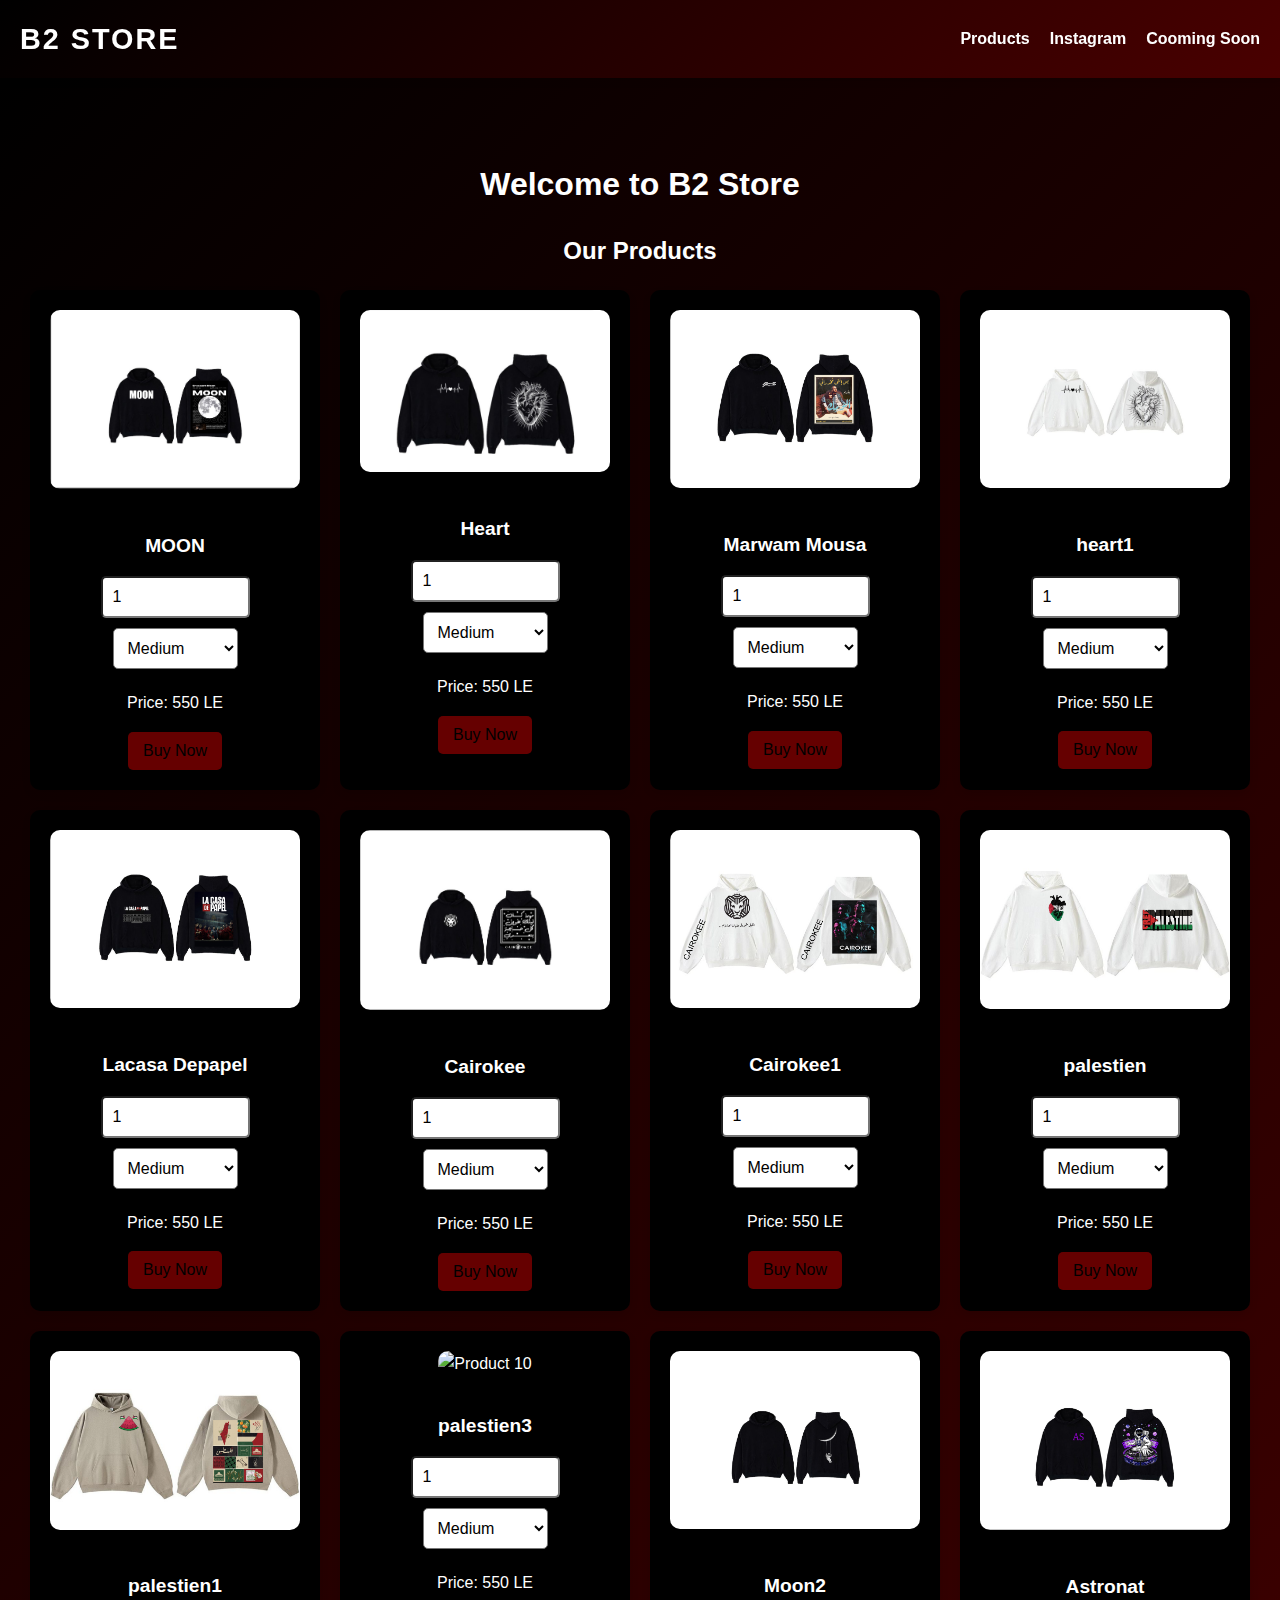
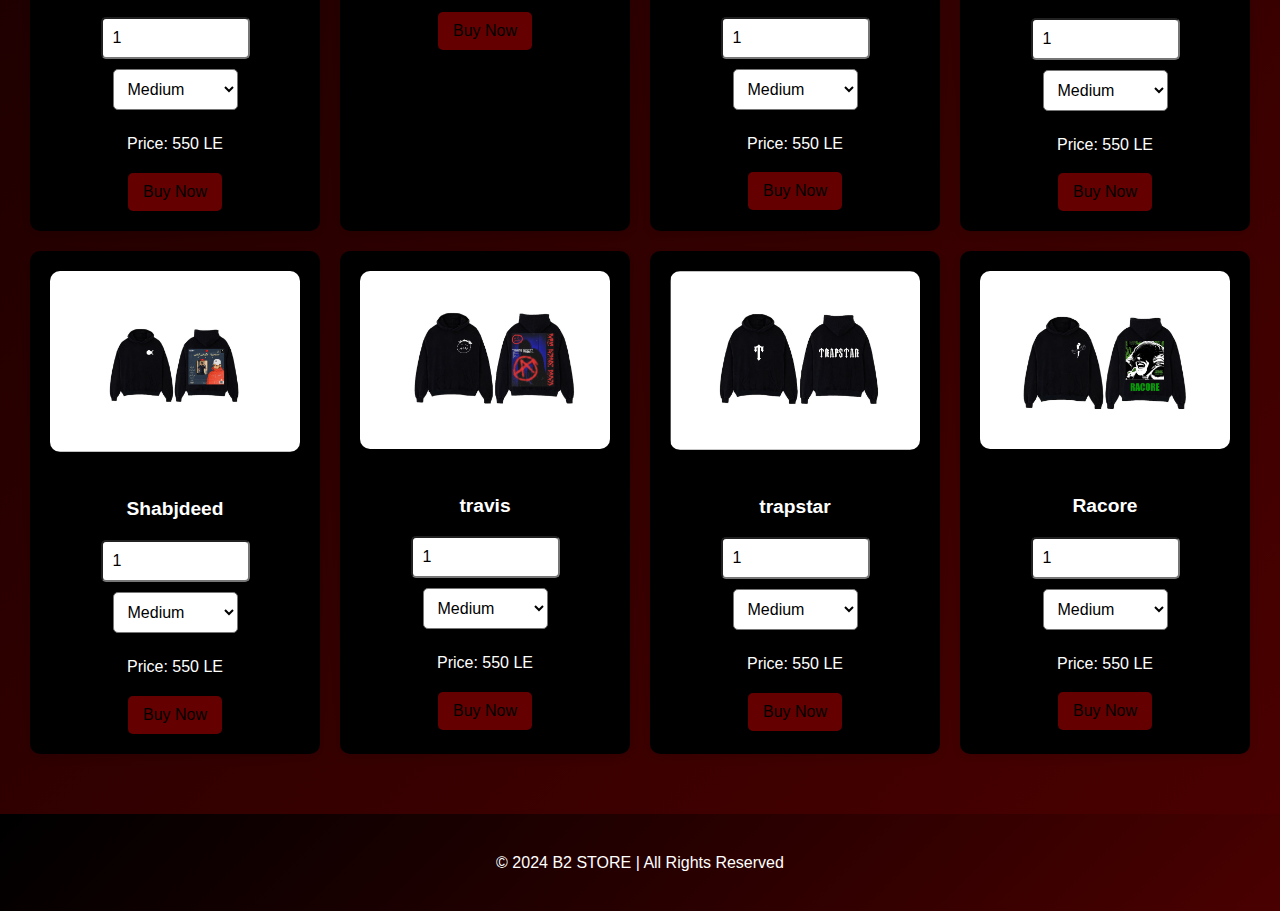
==== B2/B2/index.html @ 0f46d11f "test" ====
<!DOCTYPE html>
<html lang="en">
<head>
    <meta charset="UTF-8">
    <meta name="viewport" content="width=device-width, initial-scale=1.0">
    <title>B2 Clothing</title>
    <link rel="stylesheet" href="styles.css">
    <link rel="icon" href="IMG/B2.jpg">
</head>
<body>
    <header class="main-header">
        <div class="logo">B2 STORE</div>
        <nav>
            <ul class="nav-links">
                <li><a href="#products">Products</a></li>
                <a href="https://www.instagram.com/b2__.store/">Instagram</a>
                <li><a href="Cooming Soon">Cooming Soon</a></li>
            </ul>
        </nav>
    </header>

    <section id="products" class="products-section">
        <h1>Welcome to B2 Store</h1>
        <h2>Our Products</h2>
        <div class="product-grid">
            <!-- Loop Example for Products -->
            <!-- Add dynamic IDs and Classes -->
            <div class="product" data-product-id="1" data-price="550">
                <img src="./IMG/WhatsApp Image 2024-11-17 at 16.13.26_56ac1829.jpg" alt="Product 1">
                <h3>MOON</h3>
                <input type="number" class="quantity" min="1" value="1">
                <select name="size" class="size-selector">
                    <option value="Medium">Medium</option>
                    <option value="Large">Large</option>
                    <option value="XLarge">XLarge</option>
                    <option value="X2Large">X2Large</option>
                </select>
                <p class="price-display">Price: 550 LE</p>
                <a href="payment.html"><button class="btn">Buy Now</button></a>
            </div>

            <div class="product" data-product-id="2" data-price="550">
                <img src="IMG/heart.jpg" alt="Product 2">
                <h3>Heart</h3>
                <input type="number" class="quantity" min="1" value="1">
                <select name="size" class="size-selector">
                    <option value="Medium">Medium</option>
                    <option value="Large">Large</option>
                    <option value="XLarge">XLarge</option>
                    <option value="X2Large">X2Large</option>
                </select>
                <p class="price-display">Price: 550 LE</p>
                <a href="payment.html"><button class="btn">Buy Now</button></a>
            </div>
            <div class="product" data-product-id="2" data-price="550">
                <img src="IMG/Marwam Mousa.png" alt="Product 3">
                <h3>Marwam Mousa</h3>
                <input type="number" class="quantity" min="1" value="1">
                <select name="size" class="size-selector">
                    <option value="Medium">Medium</option>
                    <option value="Large">Large</option>
                    <option value="XLarge">XLarge</option>
                    <option value="X2Large">X2Large</option>
                </select>
                <p class="price-display">Price: 550 LE</p>
                <a href="payment.html"><button class="btn">Buy Now</button></a>
            </div>
            <div class="product" data-product-id="2" data-price="550">
                <img src="IMG/heart1.jpg" alt="Product 4">
                <h3>heart1</h3>
                <input type="number" class="quantity" min="1" value="1">
                <select name="size" class="size-selector">
                    <option value="Medium">Medium</option>
                    <option value="Large">Large</option>
                    <option value="XLarge">XLarge</option>
                    <option value="X2Large">X2Large</option>
                </select>
                <p class="price-display">Price: 550 LE</p>
                <a href=""><button class="btn">Buy Now</button></a>
            </div>
            <div class="product" data-product-id="2" data-price="550">
                <img src="IMG/lacasa.png" alt="Product 5">
                <h3>Lacasa Depapel</h3>
                <input type="number" class="quantity" min="1" value="1">
                <select name="size" class="size-selector">
                    <option value="Medium">Medium</option>
                    <option value="Large">Large</option>
                    <option value="XLarge">XLarge</option>
                    <option value="X2Large">X2Large</option>
                </select>
                <p class="price-display">Price: 550 LE</p>
                <a href="payment.html"><button class="btn">Buy Now</button></a>
            </div>
            <div class="product" data-product-id="2" data-price="550">
                <img src="IMG/Cairokee.jpg" alt="Product 6">
                <h3>Cairokee</h3>
                <input type="number" class="quantity" min="1" value="1">
                <select name="size" class="size-selector">
                    <option value="Medium">Medium</option>
                    <option value="Large">Large</option>
                    <option value="XLarge">XLarge</option>
                    <option value="X2Large">X2Large</option>
                </select>
                <p class="price-display">Price: 550 LE</p>
                <a href="payment.html"><button class="btn">Buy Now</button></a>
            </div>
            <div class="product" data-product-id="2" data-price="550">
                <img src="IMG/Cairokee1.png" alt="Product 7">
                <h3>Cairokee1</h3>
                <input type="number" class="quantity" min="1" value="1">
                <select name="size" class="size-selector">
                    <option value="Medium">Medium</option>
                    <option value="Large">Large</option>
                    <option value="XLarge">XLarge</option>
                    <option value="X2Large">X2Large</option>
                </select>
                <p class="price-display">Price: 550 LE</p>
                <a href="payment.html"><button class="btn">Buy Now</button></a>
            </div>
            <div class="product" data-product-id="2" data-price="550">
                <img src="IMG/palestien.png" alt="Product 8">
                <h3>palestien</h3>
                <input type="number" class="quantity" min="1" value="1">
                <select name="size" class="size-selector">
                    <option value="Medium">Medium</option>
                    <option value="Large">Large</option>
                    <option value="XLarge">XLarge</option>
                    <option value="X2Large">X2Large</option>
                </select>
                <p class="price-display">Price: 550 LE</p>
                <a href="payment.html"><button class="btn">Buy Now</button></a>
            </div>
            <div class="product" data-product-id="2" data-price="550">
                <img src="IMG/palestane1.png" alt="Product 9">
                <h3>palestien1</h3>
                <input type="number" class="quantity" min="1" value="1">
                <select name="size" class="size-selector">
                    <option value="Medium">Medium</option>
                    <option value="Large">Large</option>
                    <option value="XLarge">XLarge</option>
                    <option value="X2Large">X2Large</option>
                </select>
                <p class="price-display">Price: 550 LE</p>
                <a href="payment.html
                "><button class="btn">Buy Now</button></a>
            </div>
            <div class="product" data-product-id="2" data-price="550">
                <img src="img/palestien3.png" alt="Product 10">
                <h3>palestien3</h3>
                <input type="number" class="quantity" min="1" value="1">
                <select name="size" class="size-selector">
                    <option value="Medium">Medium</option>
                    <option value="Large">Large</option>
                    <option value="XLarge">XLarge</option>
                    <option value="X2Large">X2Large</option>
                </select>
                <p class="price-display">Price: 550 LE</p>
                <a href="payment.html"><button class="btn">Buy Now</button></a>
            </div>
            <div class="product" data-product-id="2" data-price="550">
                <img src="IMG/moon2.png" alt="Product 11">
                <h3>Moon2</h3>
                <input type="number" class="quantity" min="1" value="1">
                <select name="size" class="size-selector">
                    <option value="Medium">Medium</option>
                    <option value="Large">Large</option>
                    <option value="XLarge">XLarge</option>
                    <option value="X2Large">X2Large</option>
                </select>
                <p class="price-display">Price: 550 LE</p>
                <a href="payment.html"><button class="btn">Buy Now</button></a>
            </div>
            <div class="product" data-product-id="2" data-price="550">
                <img src="IMG/Astronat.png" alt="Product 2">
                <h3>Astronat</h3>
                <input type="number" class="quantity" min="1" value="1">
                <select name="size" class="size-selector">
                    <option value="Medium">Medium</option>
                    <option value="Large">Large</option>
                    <option value="XLarge">XLarge</option>
                    <option value="X2Large">X2Large</option>
                </select>
                <p class="price-display">Price: 550 LE</p>
                <a href="payment.html"><button class="btn">Buy Now</button></a>
            </div>
            <div class="product" data-product-id="2" data-price="550">
                <img src="IMG/Shabjdeed.png" alt="Product 2">
                <h3>Shabjdeed</h3>
                <input type="number" class="quantity" min="1" value="1">
                <select name="size" class="size-selector">
                    <option value="Medium">Medium</option>
                    <option value="Large">Large</option>
                    <option value="XLarge">XLarge</option>
                    <option value="X2Large">X2Large</option>
                </select>
                <p class="price-display">Price: 550 LE</p>
                <a href="payment.html"><button class="btn">Buy Now</button></a>
            </div>
            <div class="product" data-product-id="2" data-price="550">
                <img src="IMG/travis.png" alt="Product 2">
                <h3>travis</h3>
                <input type="number" class="quantity" min="1" value="1">
                <select name="size" class="size-selector">
                    <option value="Medium">Medium</option>
                    <option value="Large">Large</option>
                    <option value="XLarge">XLarge</option>
                    <option value="X2Large">X2Large</option>
                </select>
                <p class="price-display">Price: 550 LE</p>
                <a href="payment.html"><button class="btn">Buy Now</button></a>
            </div>
            <div class="product" data-product-id="2" data-price="550">
                <img src="IMG/trapstar.png" alt="Product 2">
                <h3>trapstar</h3>
                <input type="number" class="quantity" min="1" value="1">
                <select name="size" class="size-selector">
                    <option value="Medium">Medium</option>
                    <option value="Large">Large</option>
                    <option value="XLarge">XLarge</option>
                    <option value="X2Large">X2Large</option>
                </select>
                <p class="price-display">Price: 550 LE</p>
                <a href="payment.html"><button class="btn">Buy Now</button></a>
            </div>
            <div class="product" data-product-id="2" data-price="550">
                <img src="IMG/Racore.png" alt="Product 2">
                <h3>Racore</h3>
                <input type="number" class="quantity" min="1" value="1">
                <select name="size" class="size-selector">
                    <option value="Medium">Medium</option>
                    <option value="Large">Large</option>
                    <option value="XLarge">XLarge</option>
                    <option value="X2Large">X2Large</option>
                </select>
                <p class="price-display">Price: 550 LE</p>
                <a href="payment.html"><button class="btn">Buy Now</button></a>
            </div>
    </div>

            <!-- Repeat similar structure for all 16 products -->
        </div>
    </section>

    <footer class="main-footer">
        <p>&copy; 2024 B2 STORE | All Rights Reserved</p>
    </footer>

    <script>
        // Get all products and attach event listeners
        document.querySelectorAll('.product').forEach((product) => {
            const quantityInput = product.querySelector('.quantity');
            const priceDisplay = product.querySelector('.price-display');
            const basePrice = parseFloat(product.getAttribute('data-price'));

            // Event Listener for Quantity Change
            quantityInput.addEventListener('input', () => {
                const quantity = parseInt(quantityInput.value) || 1; // Fallback to 1 if invalid input
                const totalPrice = quantity * basePrice;
                priceDisplay.textContent = `Price: ${totalPrice} LE`;
            });
        });
    </script>
     <?php include 'data.php'; ?>
</body>
</html>
---- B2/B2/styles.css ----
/* إعدادات عامة */
body {
    font-family: 'Poppins', Arial, sans-serif; /* تعيين خط Poppins كخط افتراضي */
    margin: 0; /* إزالة الهوامش الافتراضية */
    padding: 0; /* إزالة التوسيط الافتراضي */
    line-height: 1.6; /* تعيين ارتفاع السطر لتوفير مسافة بين النصوص */
    color: #ffffff; /* تعيين لون النص الأساسي */
    background: #f4f4f4; /* تعيين الخلفية بلون رمادي فاتح */
    resize: vertical; /* السماح بتغيير الحجم بشكل عمودي */
    max-width: 100%; /* تعيين الحد الأقصى للعرض ليكون 100% */
}

a {
    text-decoration: none; /* إزالة التسطير من الروابط */
    color: inherit; /* تعيين اللون ليكون نفس لون النص المحيط */
}

h1, h2 {
    text-align: center; /* محاذاة العناوين إلى المنتصف */
}

/* رأس الصفحة */
header {
    background: linear-gradient(135deg, #000000, #4a0000); /* تدرج لوني من الأسود إلى الأحمر الداكن */
    color: rgb(255, 255, 255); /* تعيين لون النص ليكون أبيض */
    padding: 10px 20px; /* إضافة مسافة داخلية للرأس */
    display: flex; /* استخدام Flexbox لتوزيع المحتويات */
    justify-content: space-between; /* توزيع المحتويات من اليسار واليمين */
    align-items: center; /* محاذاة العناصر عموديًا في المنتصف */
    position: sticky; /* جعل الرأس ثابتًا عند التمرير */
    top: 0; /* جعل الرأس يظهر دائمًا في الأعلى */
    z-index: 1000; /* تحديد طبقة أعلى من باقي العناصر */
    box-shadow: 0 4px 6px rgba(0, 0, 0, 0.1); /* إضافة ظل خفيف للرأس */
}

header .logo {
    font-size: 1.8em; /* تكبير حجم الخط لاسم الشعار */
    font-weight: bold; /* جعل النص عريض */
    letter-spacing: 2px; /* إضافة مسافة بين الحروف */
}

header .nav-links {
    list-style: none; /* إزالة التعداد النقطي من قائمة الروابط */
    display: flex; /* استخدام Flexbox لترتيب الروابط بشكل أفقي */
    gap: 20px; /* إضافة مسافة بين الروابط */
}

header .nav-links li {
    margin: 0; /* إزالة المسافة بين العناصر */
}

header .nav-links a {
    color: white; /* تعيين لون الروابط إلى الأبيض */
    font-size: 1em; /* تعيين حجم الخط للروابط */
    font-weight: bold; /* جعل الروابط عريضة */
    transition: color 0.3s, transform 0.3s ease; /* إضافة تأثيرات للانتقال بين الحالة الطبيعية والحالة عند التفاعل */
}

header .nav-links a:hover {
    color: #620000; /* تغيير لون الرابط عند التمرير عليه */
    transform: scale(1.05); /* تكبير الرابط قليلًا عند التفاعل */
}

header .nav-links a.active {
    color: #4a0000; /* تغيير اللون عند التحديد */
}

/* قسم عن الشركة */
.about-section {
    background: linear-gradient(135deg, #000000, #4a0000); /* تدرج لوني مماثل للرأس */
    padding: 60px 20px; /* إضافة مسافة داخلية */
    text-align: center; /* محاذاة النص في المنتصف */
}

.about-section h2, .about-section p {
    color: #ffffff; /* تعيين لون النص إلى الأبيض */
}

.about-section p {
    font-size: 1.1em; /* تكبير حجم النص */
    margin: 20px auto; /* إضافة مسافة بين الفقرات */
    max-width: 600px; /* تحديد الحد الأقصى لعرض الفقرة */
}

/* قسم المنتجات */
.products-section {
    padding: 60px 20px; /* إضافة مسافة داخلية */
    background: linear-gradient(135deg, #000000, #4a0000); /* تدرج لوني مماثل لبقية الأقسام */
}

.products-section .product-grid {
    display: flex; /* استخدام Flexbox لترتيب المنتجات بشكل أفقي */
    flex-wrap: wrap; /* السماح بتغليف العناصر عندما لا توجد مساحة كافية */
    justify-content: center; /* محاذاة العناصر إلى المنتصف */
    gap: 20px; /* إضافة مسافة بين العناصر */
}

.product {
    background: rgb(0, 0, 0); /* تعيين الخلفية إلى اللون الأسود */
    border-radius: 10px; /* إضافة حواف دائرية للمنتجات */
    box-shadow: 0 4px 8px rgba(0, 0, 0, 0.1); /* إضافة ظل خفيف للمنتجات */
    padding: 20px; /* إضافة مسافة داخلية */
    text-align: center; /* محاذاة النص في المنتصف */
    width: 250px; /* تعيين عرض ثابت للمنتجات */
    transition: transform 0.3s ease, box-shadow 0.3s ease; /* إضافة تأثيرات الحركة عند التفاعل */
}

.product:hover {
    transform: scale(1.05); /* تكبير المنتج عند التمرير عليه */
    box-shadow: 0 4px 15px rgba(0, 0, 0, 0.3); /* إضافة ظل أكبر عند التفاعل */
}

.product img {
    max-width: 100%; /* تعيين عرض الصورة ليكون 100% من عرض العنصر */
    border-radius: 10px; /* إضافة حواف دائرية للصورة */
    margin-bottom: 15px; /* إضافة مسافة أسفل الصورة */
}

.product h3 {
    font-size: 1.2em; /* تكبير حجم الخط لعنوان المنتج */
    margin-bottom: 10px; /* إضافة مسافة أسفل العنوان */
}

.product .btn {
    background: #650000; /* تعيين لون خلفية الزر إلى الأحمر الداكن */
    color: rgb(0, 0, 0); /* تعيين لون النص في الزر إلى الأسود */
    padding: 10px 15px; /* إضافة مسافة داخلية للزر */
    font-size: 1em; /* تعيين حجم الخط للزر */
    border: none; /* إزالة الحد حول الزر */
    border-radius: 5px; /* إضافة حواف دائرية للزر */
    transition: background 0.3s ease; /* إضافة تأثير للانتقال بين الألوان عند التفاعل */
}

.product .btn:hover {
    background: #660000; /* تغيير اللون عند التمرير على الزر */
}

/* الفوتر */
.main-footer {
    text-align: center; /* محاذاة النص في المنتصف */
    padding: 20px 0; /* إضافة مسافة داخلية */
    background: linear-gradient(135deg, #000000, #4a0000); /* تدرج لوني مشابه لبقية الأقسام */
    color: white; /* تعيين لون النص إلى الأبيض */
    font-size: 1em; /* تعيين حجم الخط */
    position: relative; /* تحديد الوضع النسبي للعنصر */
}

h3 {
    color: #ffffff; /* تعيين لون العناوين الفرعية إلى الأحمر الداكن */
}

h1 {
    color: #ffffff; /* تعيين لون العنوان الرئيسي إلى الأبيض */
}

/* تنسيق الإدخال و الاختيارات */
input, select {
    width: 50%; /* تعيين العرض إلى 100% */
    padding: 10px; /* إضافة مسافة داخلية */
    margin: 5px 0; /* إضافة مسافة بين الحقول */
    border-radius: 5px; /* إضافة حواف دائرية */
    font-size: 1em; /* تعيين حجم الخط */
}

select {
    background-color: #ffffff; /* تعيين لون الخلفية لقائمة الاختيارات إلى الأبيض */
}

option {
    color: rgb(0, 0, 0); /* تعيين لون النص في خيارات الاختيار إلى الأسود */
}
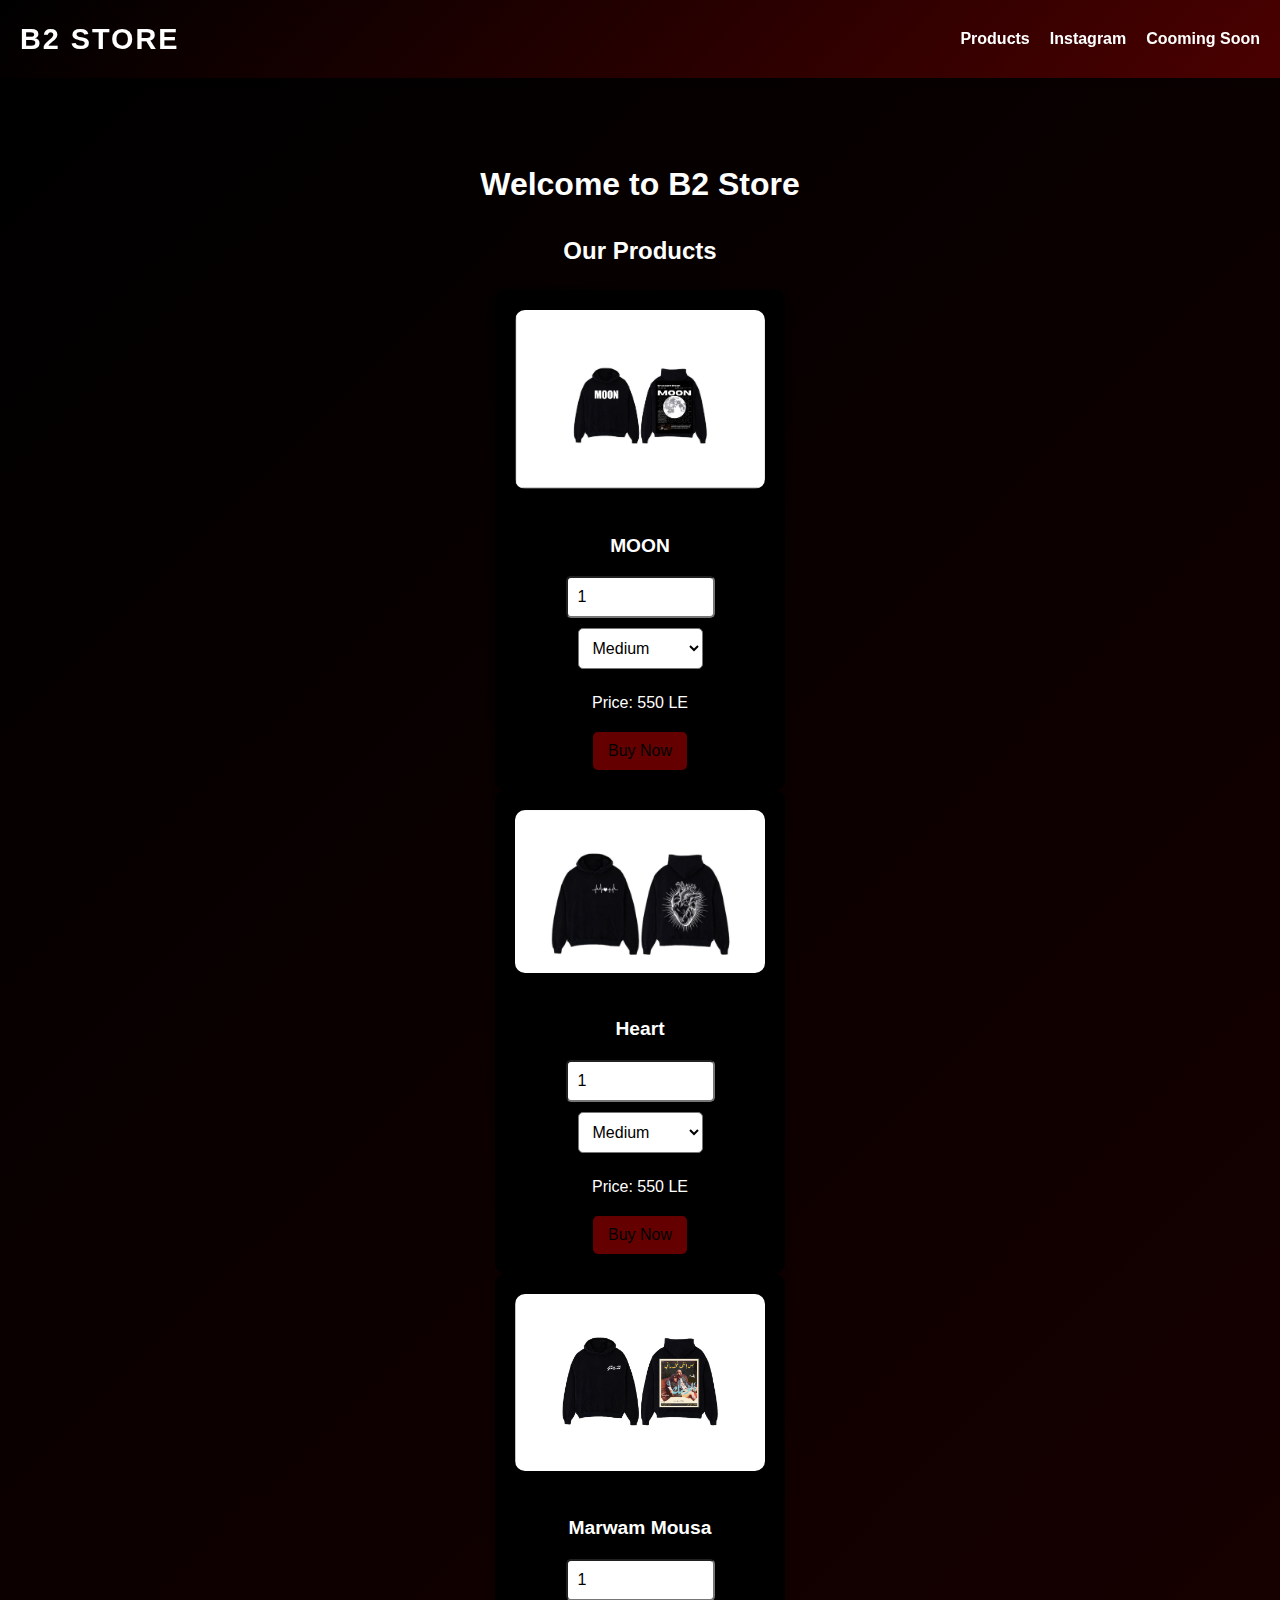
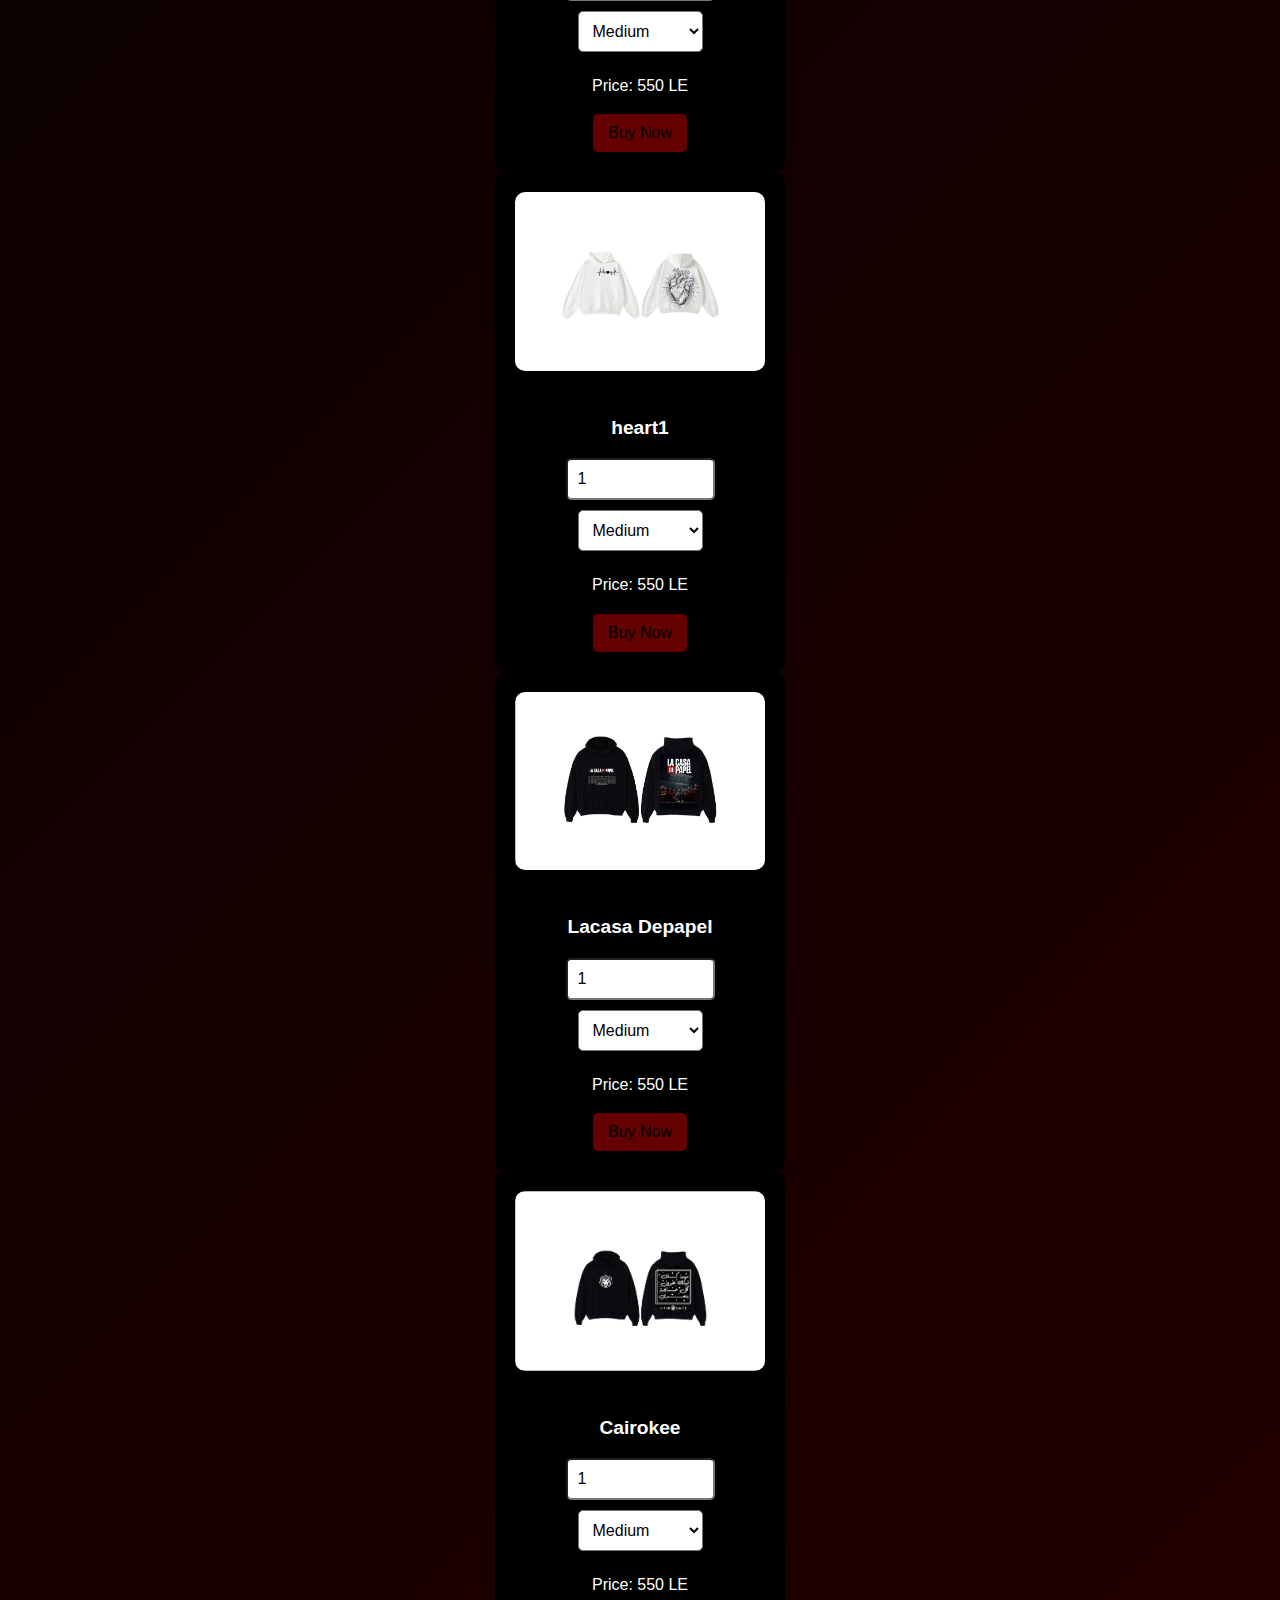
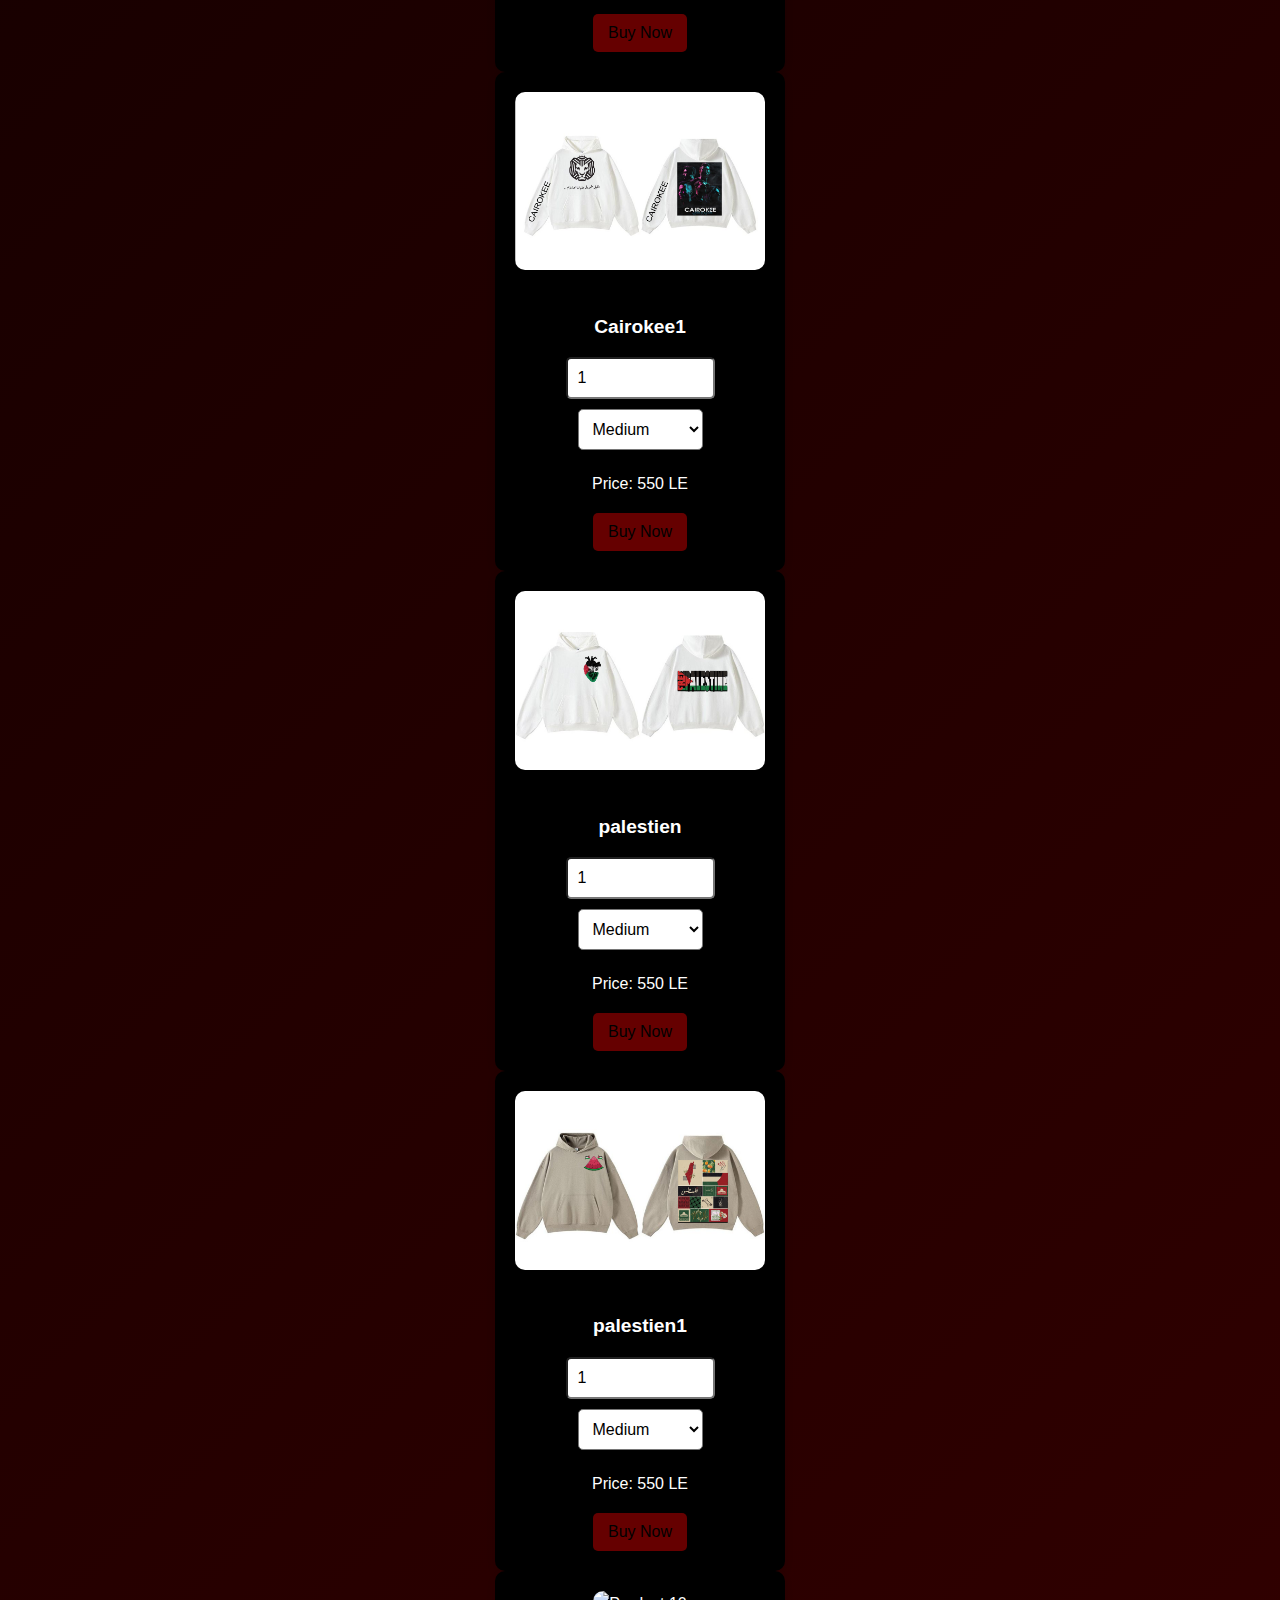
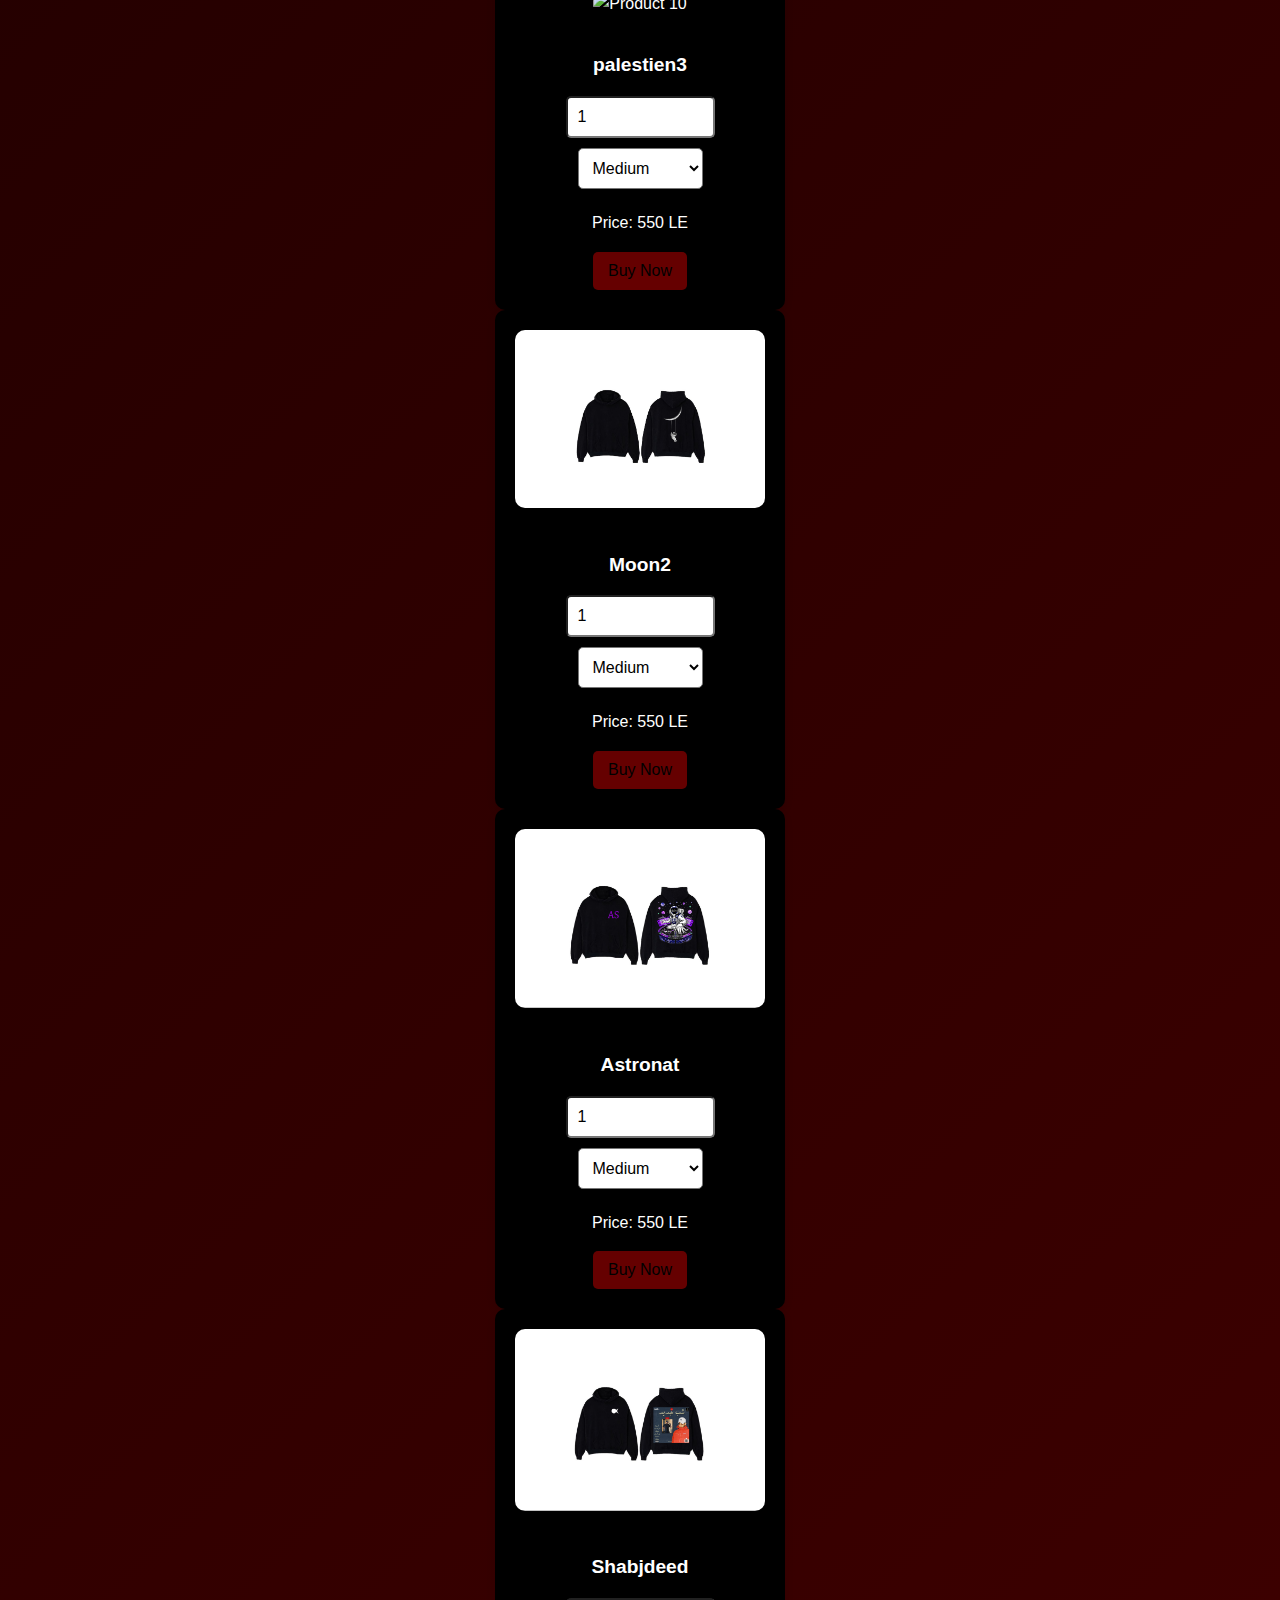
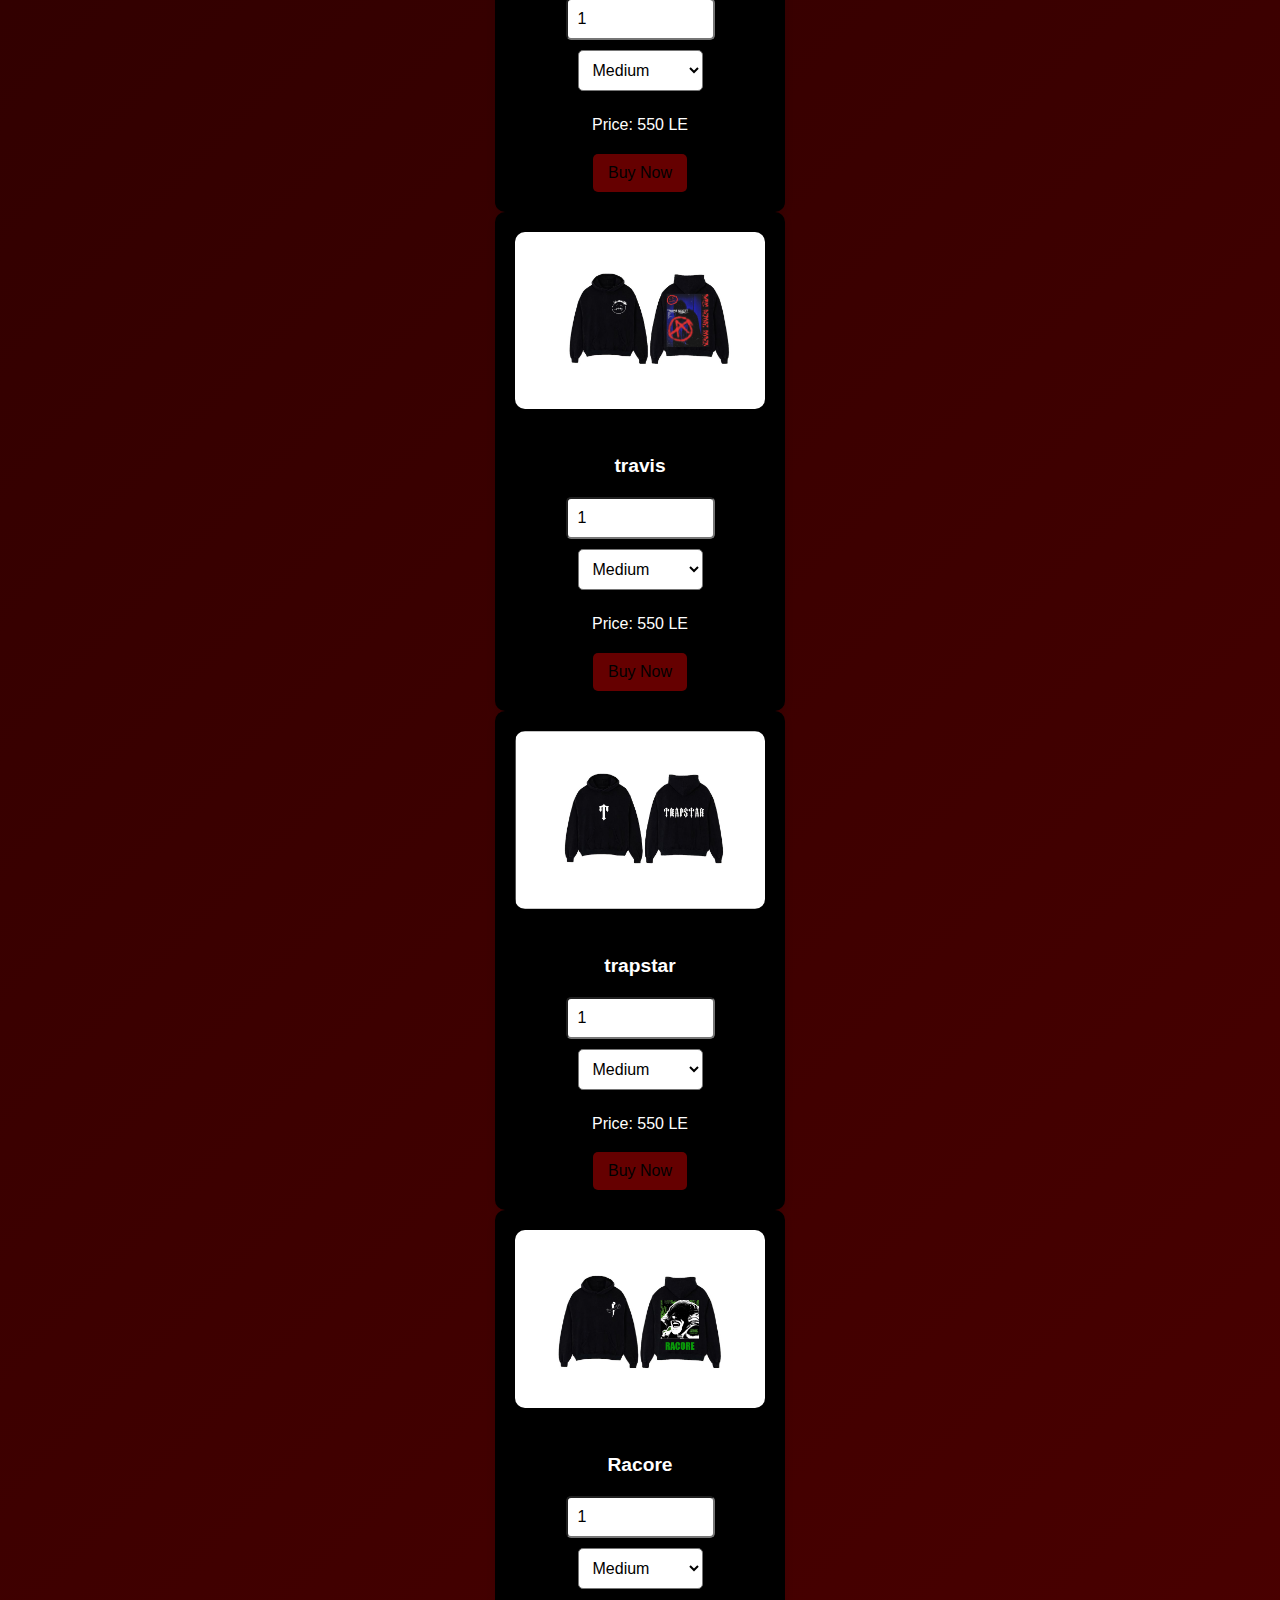
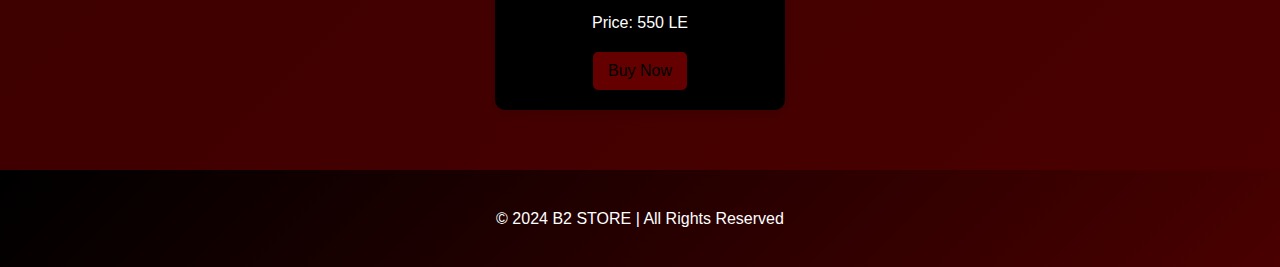
==== commit f638894b: "new" ====
--- a/B2/B2/index.html
+++ b/B2/B2/index.html
@@ -25,6 +25,7 @@
         <div class="product-grid">
             <!-- Loop Example for Products -->
             <!-- Add dynamic IDs and Classes -->
+             <form action="process_products.php" method="post">
             <div class="product" data-product-id="1" data-price="550">
                 <img src="./IMG/WhatsApp Image 2024-11-17 at 16.13.26_56ac1829.jpg" alt="Product 1">
                 <h3>MOON</h3>
@@ -234,6 +235,7 @@
                 </select>
                 <p class="price-display">Price: 550 LE</p>
                 <a href="payment.html"><button class="btn">Buy Now</button></a>
+            </form>
             </div>
     </div>
 
@@ -259,6 +261,26 @@
                 priceDisplay.textContent = `Price: ${totalPrice} LE`;
             });
         });
+        function sendProducts() {
+            // إنشاء قائمة المنتجات
+            const products = [
+                { name: "منتج 1", quantity: document.getElementById('quantity1').value },
+                { name: "منتج 2", quantity: document.getElementById('quantity2').value },
+                { name: "منتج 3", quantity: document.getElementById('quantity3').value }
+            ];
+
+            // إرسال البيانات باستخدام AJAX
+            fetch('process_products.php', {
+                method: 'POST',
+                headers: { 'Content-Type': 'application/json' },
+                body: JSON.stringify(products)
+            })
+            .then(response => response.text())
+            .then(data => {
+                document.getElementById('response').innerHTML = data;
+            })
+            .catch(error => console.error('خطأ:', error));
+        }
     </script>
      <?php include 'data.php'; ?>
 </body>
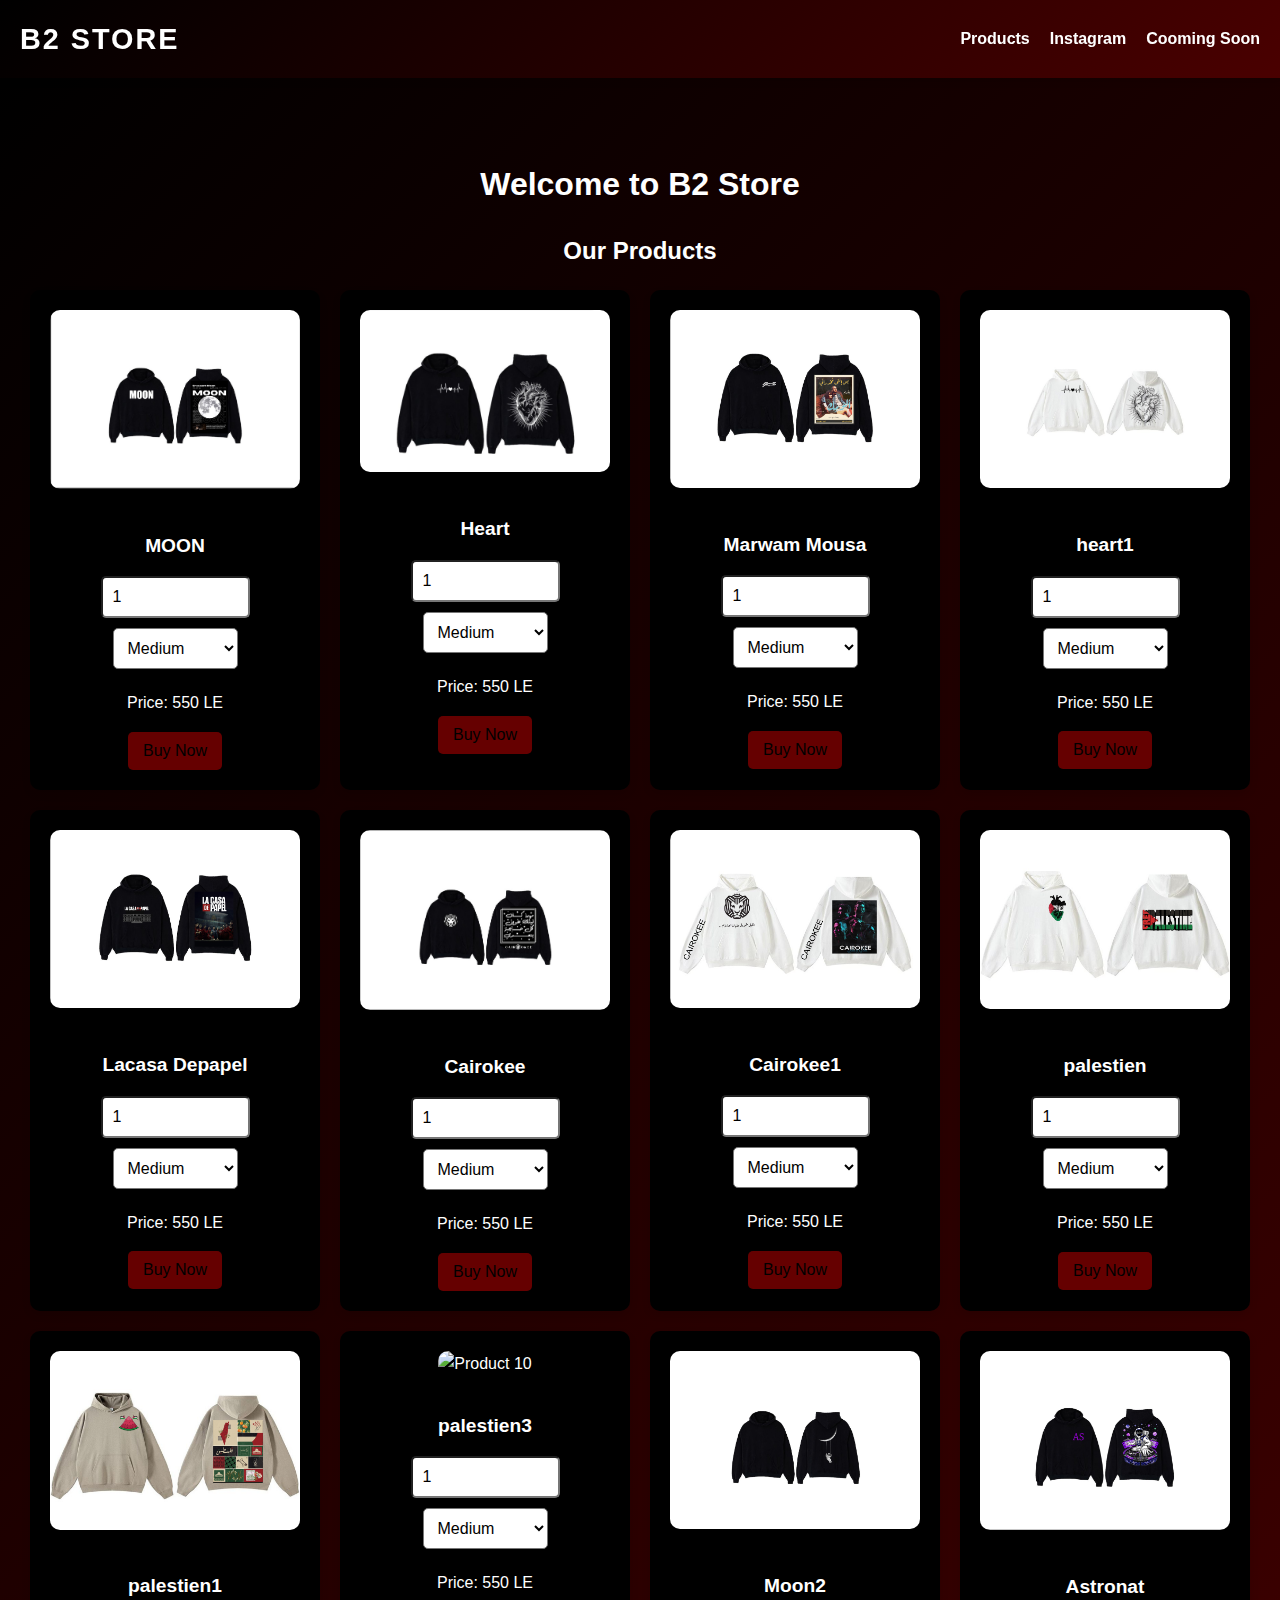
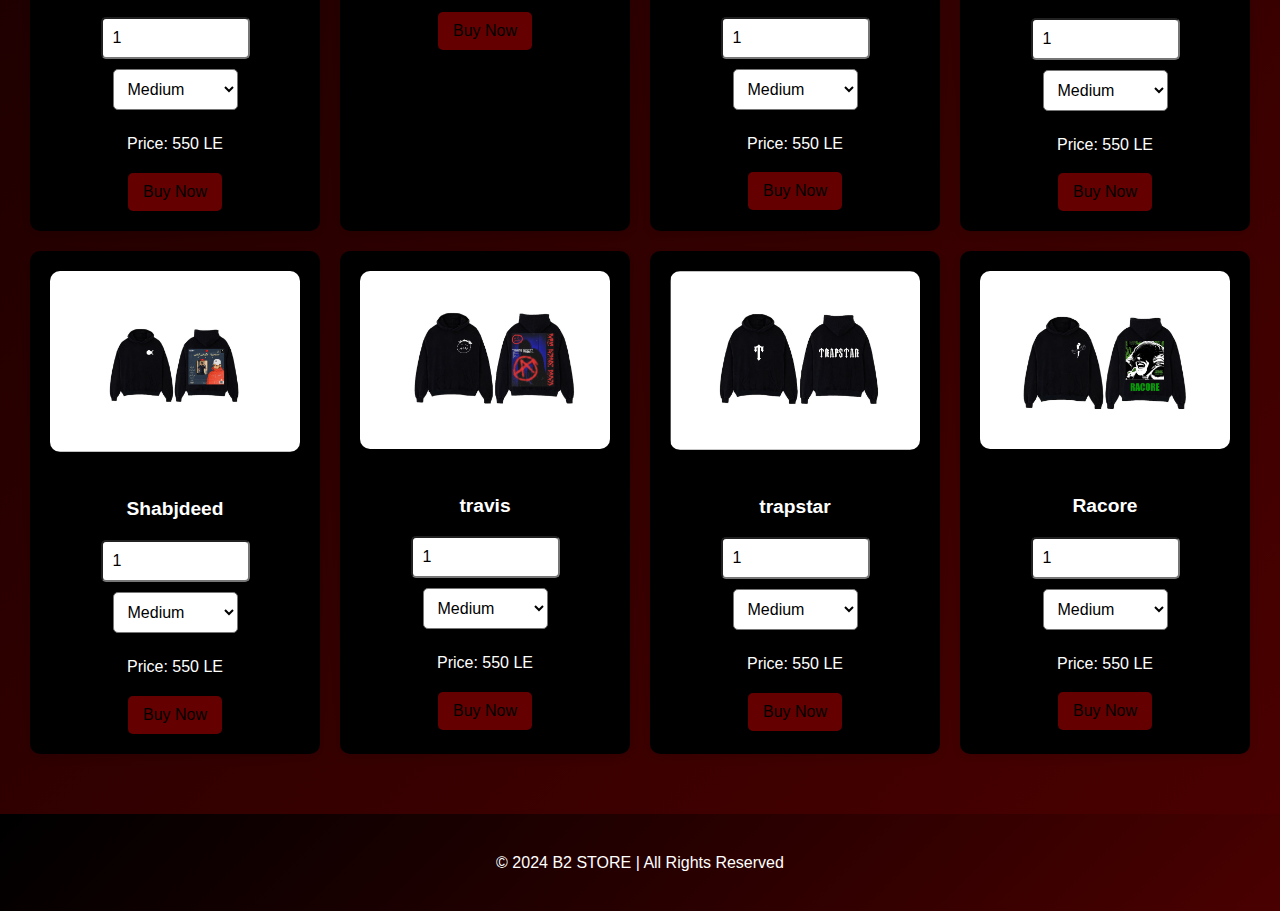
==== commit 33c5a27d: "." ====
--- a/B2/B2/index.html
+++ b/B2/B2/index.html
@@ -22,10 +22,11 @@
     <section id="products" class="products-section">
         <h1>Welcome to B2 Store</h1>
         <h2>Our Products</h2>
+        <form action="process_products.php" method="post"></form>
         <div class="product-grid">
             <!-- Loop Example for Products -->
             <!-- Add dynamic IDs and Classes -->
-             <form action="process_products.php" method="post">
+             
             <div class="product" data-product-id="1" data-price="550">
                 <img src="./IMG/WhatsApp Image 2024-11-17 at 16.13.26_56ac1829.jpg" alt="Product 1">
                 <h3>MOON</h3>
@@ -235,8 +236,9 @@
                 </select>
                 <p class="price-display">Price: 550 LE</p>
                 <a href="payment.html"><button class="btn">Buy Now</button></a>
-            </form>
-            </div>
+           
+            </div> 
+        </form>
     </div>
 
             <!-- Repeat similar structure for all 16 products -->
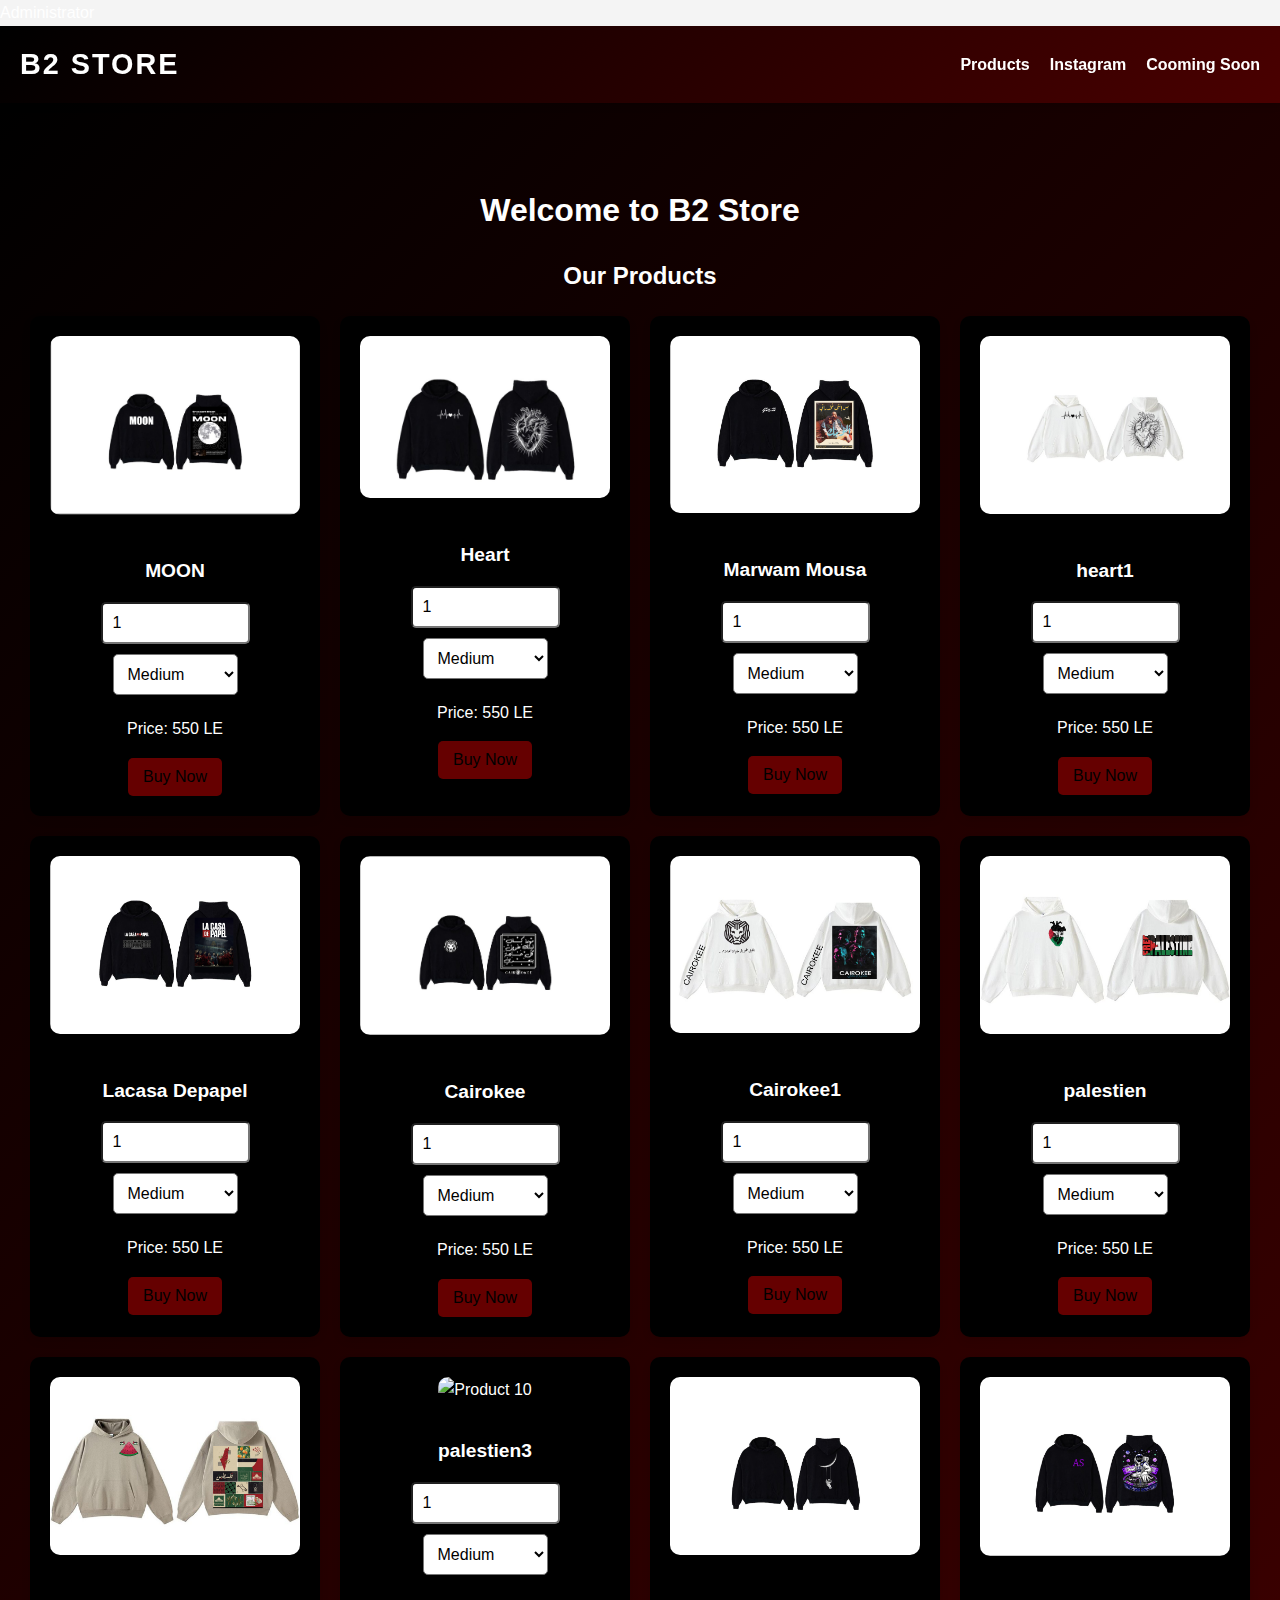
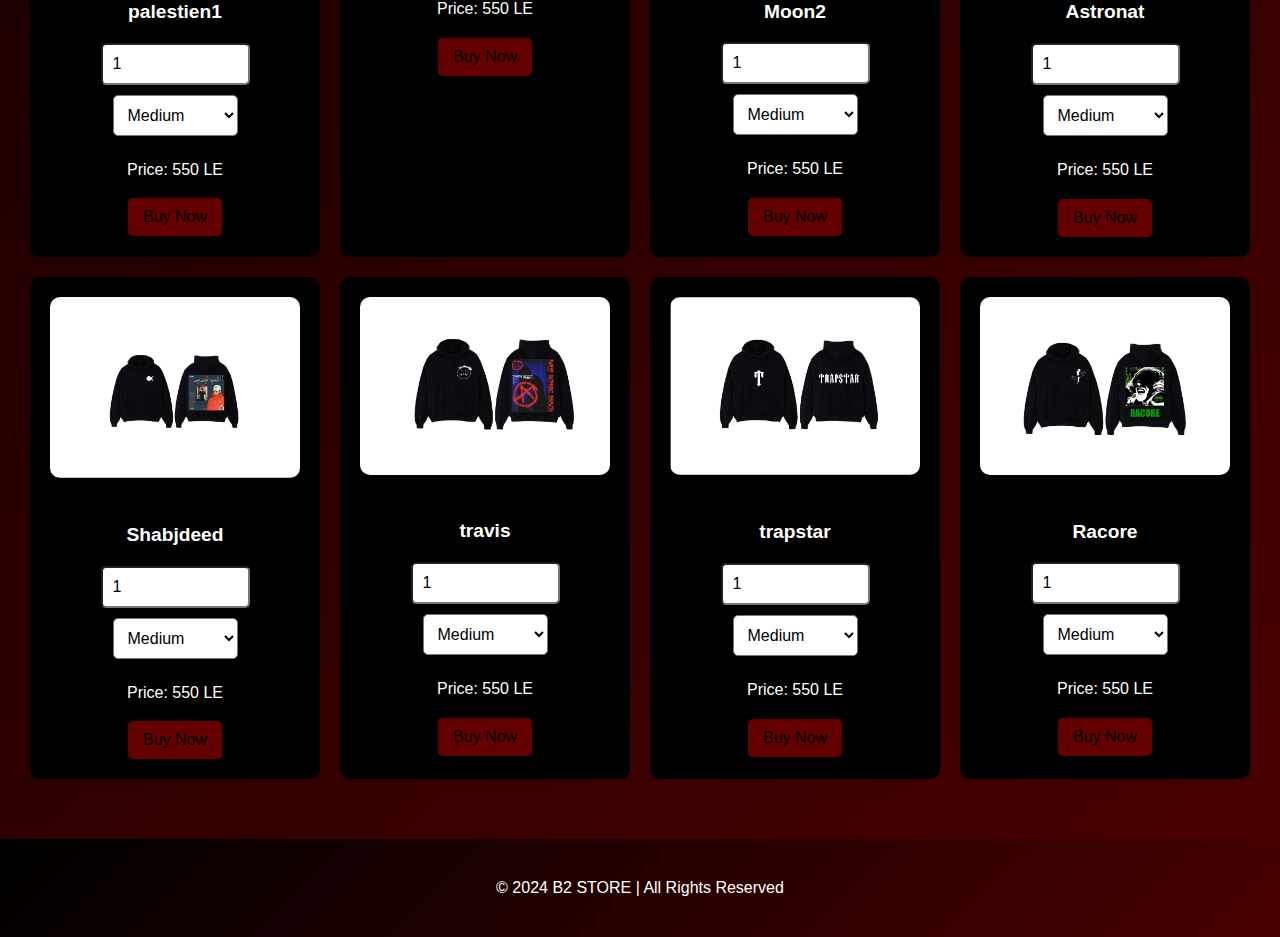
==== commit 228d7698: "admin" ====
--- a/B2/B2/index.html
+++ b/B2/B2/index.html
@@ -6,6 +6,8 @@
     <title>B2 Clothing</title>
     <link rel="stylesheet" href="styles.css">
     <link rel="icon" href="IMG/B2.jpg">
+      <!-- Add the Admin Link -->
+      <li><a href="admin.html">Administrator</a></li>
 </head>
 <body>
     <header class="main-header">
@@ -26,7 +28,6 @@
         <div class="product-grid">
             <!-- Loop Example for Products -->
             <!-- Add dynamic IDs and Classes -->
-             
             <div class="product" data-product-id="1" data-price="550">
                 <img src="./IMG/WhatsApp Image 2024-11-17 at 16.13.26_56ac1829.jpg" alt="Product 1">
                 <h3>MOON</h3>
@@ -236,8 +237,7 @@
                 </select>
                 <p class="price-display">Price: 550 LE</p>
                 <a href="payment.html"><button class="btn">Buy Now</button></a>
-           
-            </div> 
+            </div>
         </form>
     </div>
 
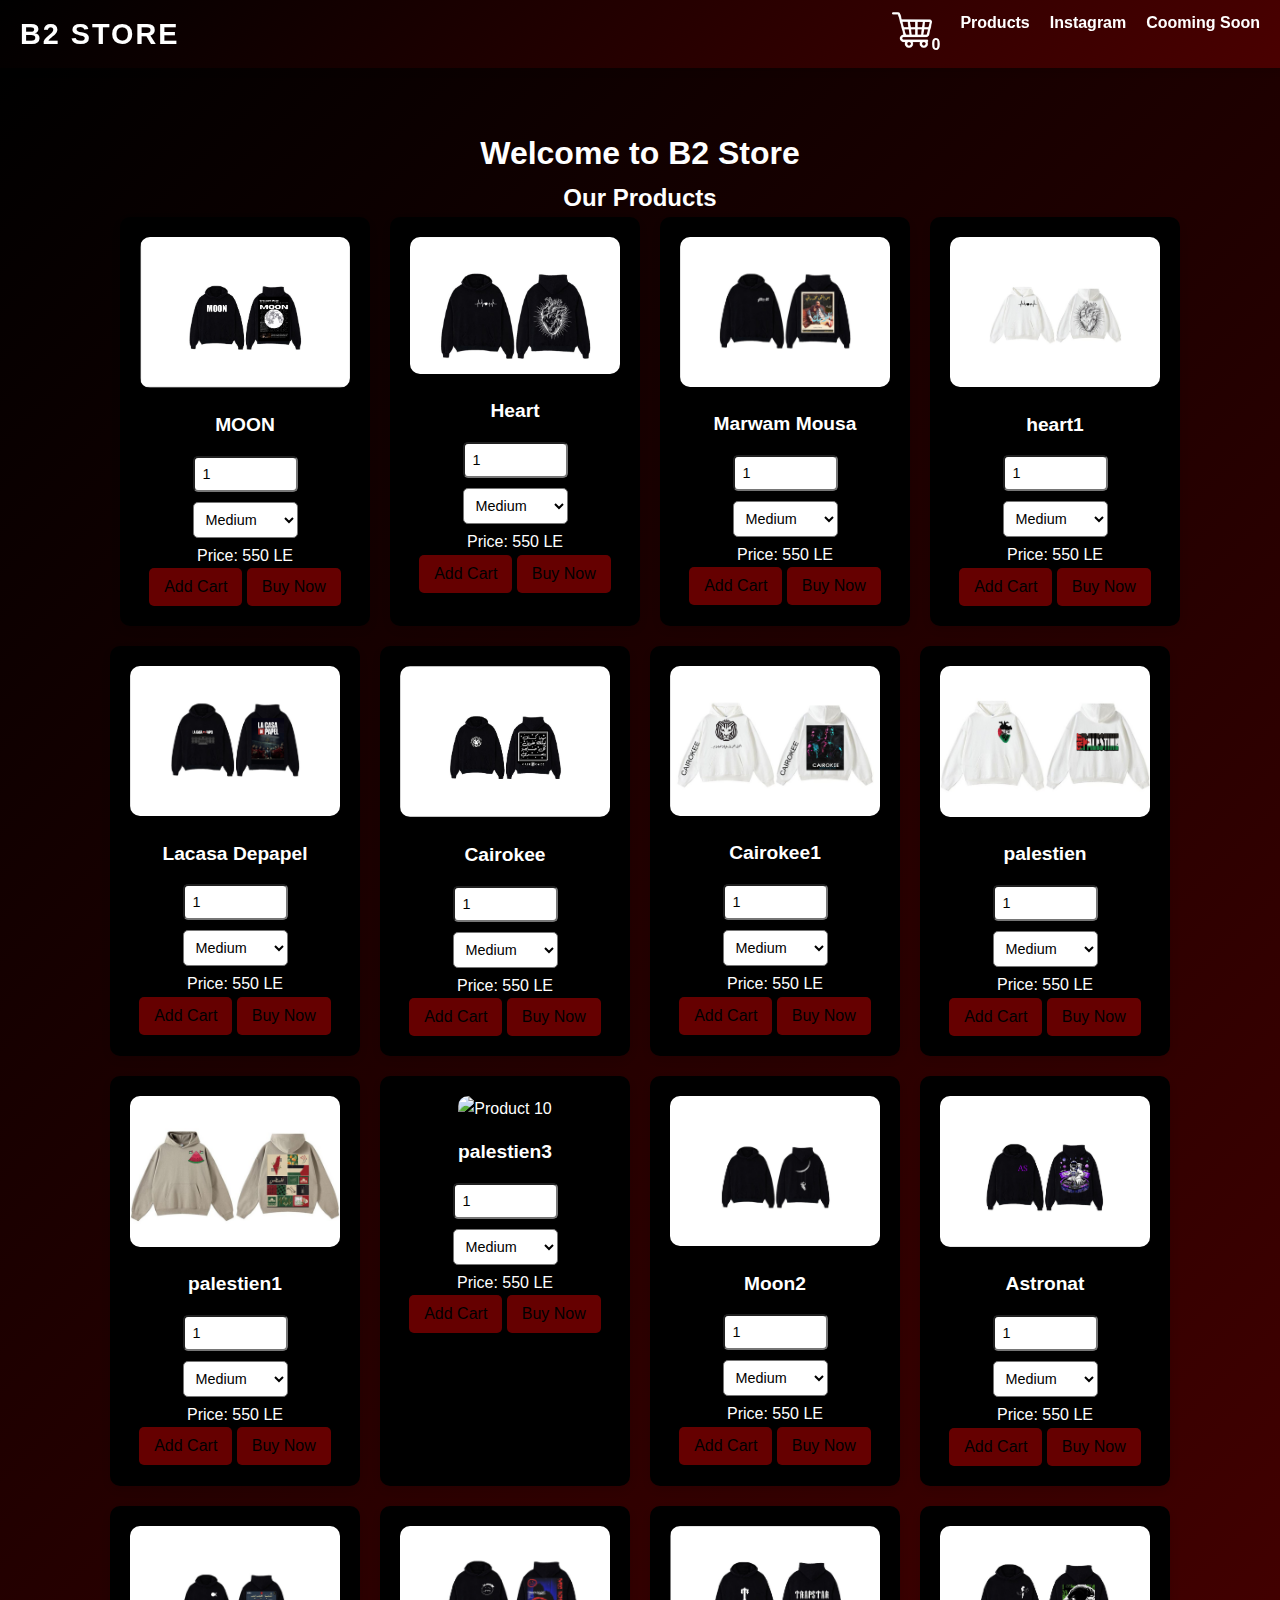
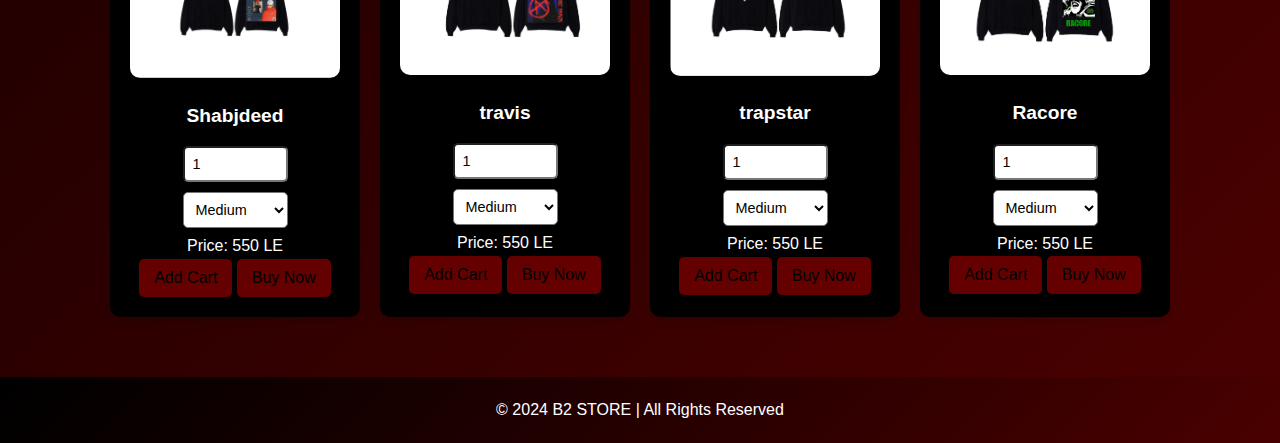
==== commit 3544f3dd: "." ====
--- a/B2/B2/index.html
+++ b/B2/B2/index.html
@@ -7,16 +7,18 @@
     <link rel="stylesheet" href="styles.css">
     <link rel="icon" href="IMG/B2.jpg">
       <!-- Add the Admin Link -->
-      <li><a href="admin.html">Administrator</a></li>
 </head>
 <body>
     <header class="main-header">
         <div class="logo">B2 STORE</div>
+        
         <nav>
             <ul class="nav-links">
+                <li><a href="cart.html"><img src="IMG/shopping-cart.png" alt="" width="40px" height="40px" ><span>0</span></a></li>
                 <li><a href="#products">Products</a></li>
-                <a href="https://www.instagram.com/b2__.store/">Instagram</a>
+                <li><a href="https://www.instagram.com/b2__.store/">Instagram</a></li>
                 <li><a href="Cooming Soon">Cooming Soon</a></li>
+                
             </ul>
         </nav>
     </header>
@@ -24,10 +26,10 @@
     <section id="products" class="products-section">
         <h1>Welcome to B2 Store</h1>
         <h2>Our Products</h2>
-        <form action="process_products.php" method="post"></form>
         <div class="product-grid">
             <!-- Loop Example for Products -->
             <!-- Add dynamic IDs and Classes -->
+             <form action="/php/products.php" method="post"></form>
             <div class="product" data-product-id="1" data-price="550">
                 <img src="./IMG/WhatsApp Image 2024-11-17 at 16.13.26_56ac1829.jpg" alt="Product 1">
                 <h3>MOON</h3>
@@ -39,7 +41,8 @@
                     <option value="X2Large">X2Large</option>
                 </select>
                 <p class="price-display">Price: 550 LE</p>
-                <a href="payment.html"><button class="btn">Buy Now</button></a>
+                <a href="cart.html"><button class="btn">Add Cart</button></a>
+                <a href="payment.html"><button class="btn" >Buy Now</button></a>
             </div>
 
             <div class="product" data-product-id="2" data-price="550">
@@ -53,6 +56,7 @@
                     <option value="X2Large">X2Large</option>
                 </select>
                 <p class="price-display">Price: 550 LE</p>
+                <a href="cart.html"><button class="btn">Add Cart</button></a>
                 <a href="payment.html"><button class="btn">Buy Now</button></a>
             </div>
             <div class="product" data-product-id="2" data-price="550">
@@ -66,6 +70,7 @@
                     <option value="X2Large">X2Large</option>
                 </select>
                 <p class="price-display">Price: 550 LE</p>
+                <a href="cart.html"><button class="btn">Add Cart</button></a>
                 <a href="payment.html"><button class="btn">Buy Now</button></a>
             </div>
             <div class="product" data-product-id="2" data-price="550">
@@ -79,7 +84,8 @@
                     <option value="X2Large">X2Large</option>
                 </select>
                 <p class="price-display">Price: 550 LE</p>
-                <a href=""><button class="btn">Buy Now</button></a>
+                <a href="cart.html"><button class="btn">Add Cart</button></a>
+                <a href="payment.html"><button class="btn">Buy Now</button></a>
             </div>
             <div class="product" data-product-id="2" data-price="550">
                 <img src="IMG/lacasa.png" alt="Product 5">
@@ -92,6 +98,7 @@
                     <option value="X2Large">X2Large</option>
                 </select>
                 <p class="price-display">Price: 550 LE</p>
+                <a href="cart.html"><button class="btn">Add Cart</button></a>
                 <a href="payment.html"><button class="btn">Buy Now</button></a>
             </div>
             <div class="product" data-product-id="2" data-price="550">
@@ -105,6 +112,7 @@
                     <option value="X2Large">X2Large</option>
                 </select>
                 <p class="price-display">Price: 550 LE</p>
+                <a href="cart.html"><button class="btn">Add Cart</button></a>
                 <a href="payment.html"><button class="btn">Buy Now</button></a>
             </div>
             <div class="product" data-product-id="2" data-price="550">
@@ -118,6 +126,7 @@
                     <option value="X2Large">X2Large</option>
                 </select>
                 <p class="price-display">Price: 550 LE</p>
+                <a href="cart.html"><button class="btn">Add Cart</button></a>
                 <a href="payment.html"><button class="btn">Buy Now</button></a>
             </div>
             <div class="product" data-product-id="2" data-price="550">
@@ -131,6 +140,7 @@
                     <option value="X2Large">X2Large</option>
                 </select>
                 <p class="price-display">Price: 550 LE</p>
+                <a href="cart.html"><button class="btn">Add Cart</button></a>
                 <a href="payment.html"><button class="btn">Buy Now</button></a>
             </div>
             <div class="product" data-product-id="2" data-price="550">
@@ -144,8 +154,8 @@
                     <option value="X2Large">X2Large</option>
                 </select>
                 <p class="price-display">Price: 550 LE</p>
-                <a href="payment.html
-                "><button class="btn">Buy Now</button></a>
+                <a href="cart.html"><button class="btn">Add Cart</button></a>
+               <a href="payment.html   "><button class="btn">Buy Now</button></a>
             </div>
             <div class="product" data-product-id="2" data-price="550">
                 <img src="img/palestien3.png" alt="Product 10">
@@ -158,6 +168,7 @@
                     <option value="X2Large">X2Large</option>
                 </select>
                 <p class="price-display">Price: 550 LE</p>
+                <a href="cart.html"><button class="btn">Add Cart</button></a>
                 <a href="payment.html"><button class="btn">Buy Now</button></a>
             </div>
             <div class="product" data-product-id="2" data-price="550">
@@ -171,6 +182,7 @@
                     <option value="X2Large">X2Large</option>
                 </select>
                 <p class="price-display">Price: 550 LE</p>
+                <a href="cart.html"><button class="btn">Add Cart</button></a>
                 <a href="payment.html"><button class="btn">Buy Now</button></a>
             </div>
             <div class="product" data-product-id="2" data-price="550">
@@ -184,6 +196,7 @@
                     <option value="X2Large">X2Large</option>
                 </select>
                 <p class="price-display">Price: 550 LE</p>
+                <a href="cart.html"><button class="btn">Add Cart</button></a>
                 <a href="payment.html"><button class="btn">Buy Now</button></a>
             </div>
             <div class="product" data-product-id="2" data-price="550">
@@ -197,6 +210,7 @@
                     <option value="X2Large">X2Large</option>
                 </select>
                 <p class="price-display">Price: 550 LE</p>
+                <a href="cart.html"><button class="btn">Add Cart</button></a>
                 <a href="payment.html"><button class="btn">Buy Now</button></a>
             </div>
             <div class="product" data-product-id="2" data-price="550">
@@ -210,6 +224,7 @@
                     <option value="X2Large">X2Large</option>
                 </select>
                 <p class="price-display">Price: 550 LE</p>
+                <a href="cart.html"><button class="btn">Add Cart</button></a>
                 <a href="payment.html"><button class="btn">Buy Now</button></a>
             </div>
             <div class="product" data-product-id="2" data-price="550">
@@ -223,6 +238,7 @@
                     <option value="X2Large">X2Large</option>
                 </select>
                 <p class="price-display">Price: 550 LE</p>
+                <a href="cart.html"><button class="btn">Add Cart</button></a>
                 <a href="payment.html"><button class="btn">Buy Now</button></a>
             </div>
             <div class="product" data-product-id="2" data-price="550">
@@ -236,6 +252,7 @@
                     <option value="X2Large">X2Large</option>
                 </select>
                 <p class="price-display">Price: 550 LE</p>
+                <a href="cart.html"><button class="btn">Add Cart</button></a>
                 <a href="payment.html"><button class="btn">Buy Now</button></a>
             </div>
         </form>
--- a/B2/B2/styles.css
+++ b/B2/B2/styles.css
@@ -1,3 +1,9 @@
+* {
+    margin: 0;
+    padding: 0;
+    box-sizing: border-box;
+}
+
 /* إعدادات عامة */
 body {
     font-family: 'Poppins', Arial, sans-serif; /* تعيين خط Poppins كخط افتراضي */
@@ -9,7 +15,6 @@
     resize: vertical; /* السماح بتغيير الحجم بشكل عمودي */
     max-width: 100%; /* تعيين الحد الأقصى للعرض ليكون 100% */
 }
-
 a {
     text-decoration: none; /* إزالة التسطير من الروابط */
     color: inherit; /* تعيين اللون ليكون نفس لون النص المحيط */
@@ -155,11 +160,11 @@
 
 /* تنسيق الإدخال و الاختيارات */
 input, select {
-    width: 50%; /* تعيين العرض إلى 100% */
-    padding: 10px; /* إضافة مسافة داخلية */
+    width: 50%; /* تقليل العرض إلى 50% */
+    padding: 8px; /* تقليل المسافة الداخلية */
     margin: 5px 0; /* إضافة مسافة بين الحقول */
     border-radius: 5px; /* إضافة حواف دائرية */
-    font-size: 1em; /* تعيين حجم الخط */
+    font-size: 0.9em; /* تقليل حجم الخط */
 }
 
 select {
@@ -169,3 +174,15 @@
 option {
     color: rgb(0, 0, 0); /* تعيين لون النص في خيارات الاختيار إلى الأسود */
 }
+
+/* تنسيق الاستجابة للأجهزة الصغيرة */
+@media (max-width: 768px) {
+    .actions {
+        flex-direction: column;
+        gap: 10px;
+    }
+    .actions a {
+        width: 100%;
+        text-align: center;
+    }
+}
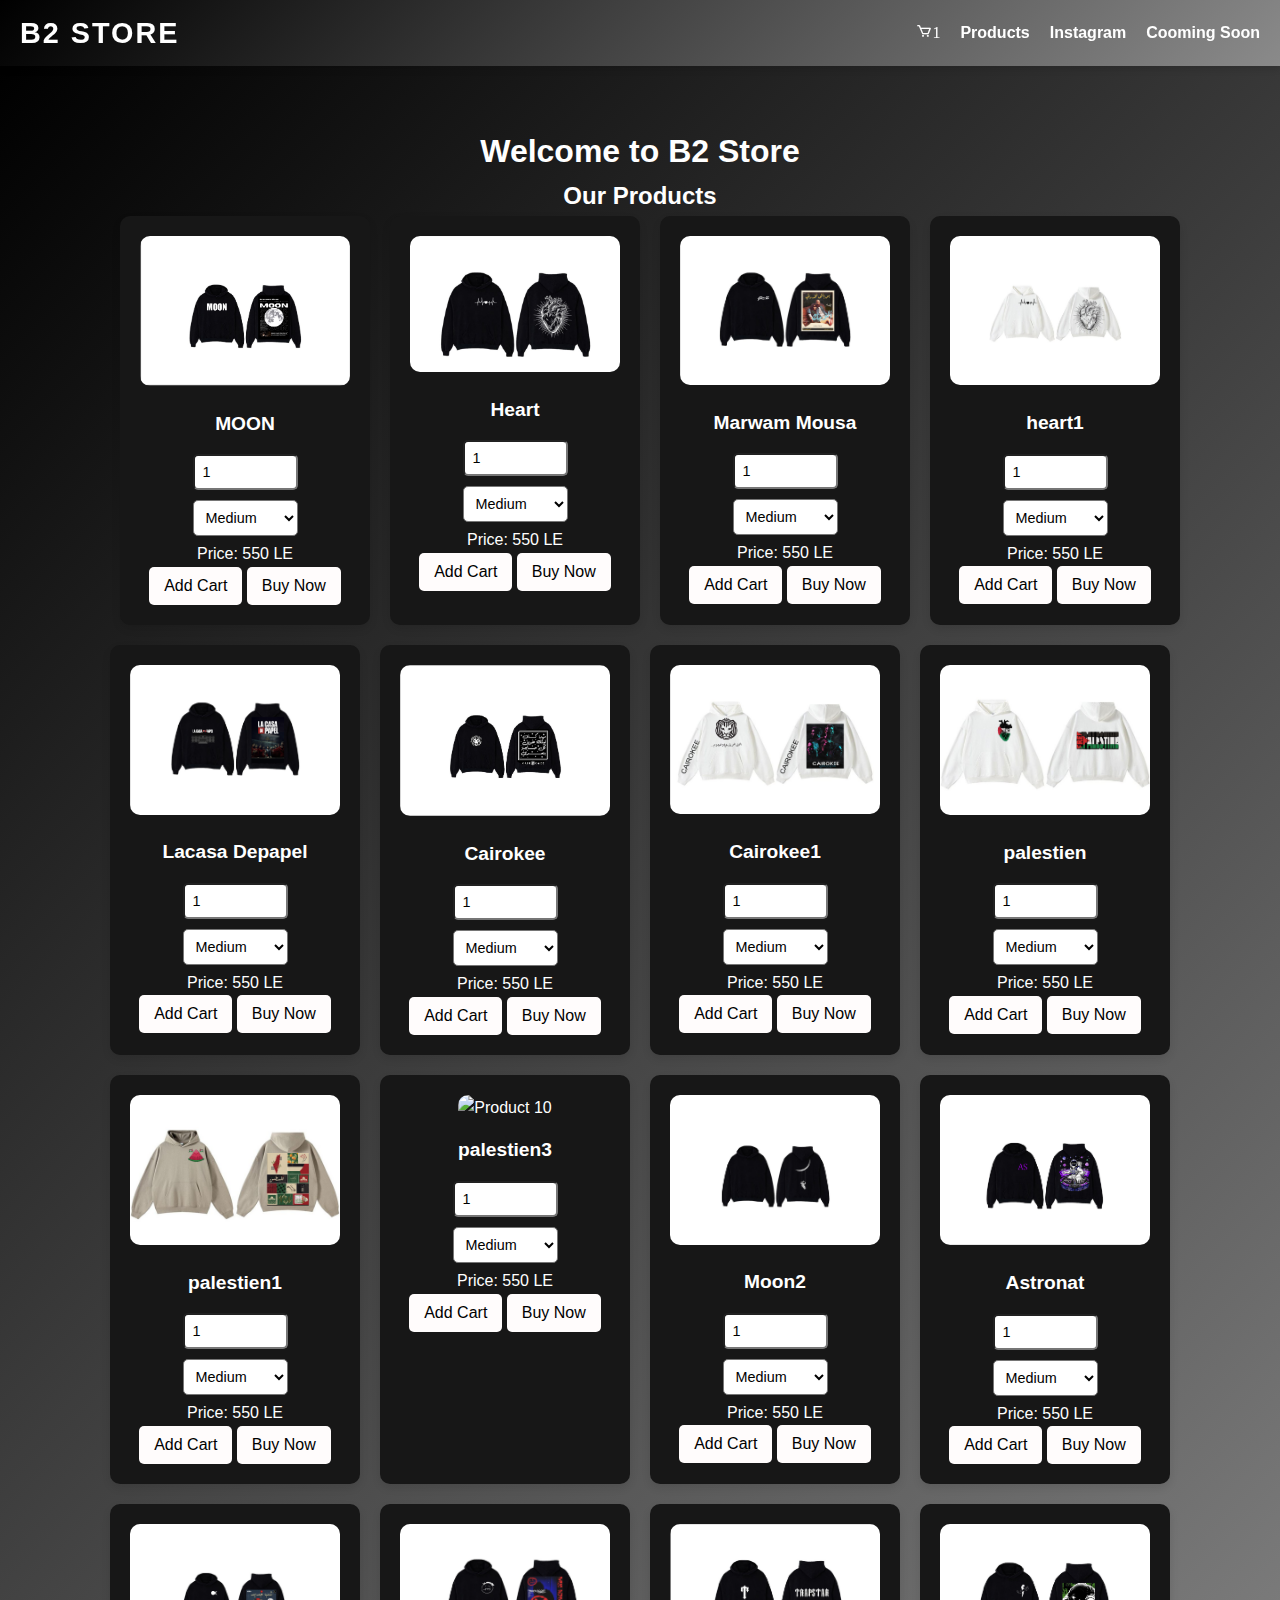
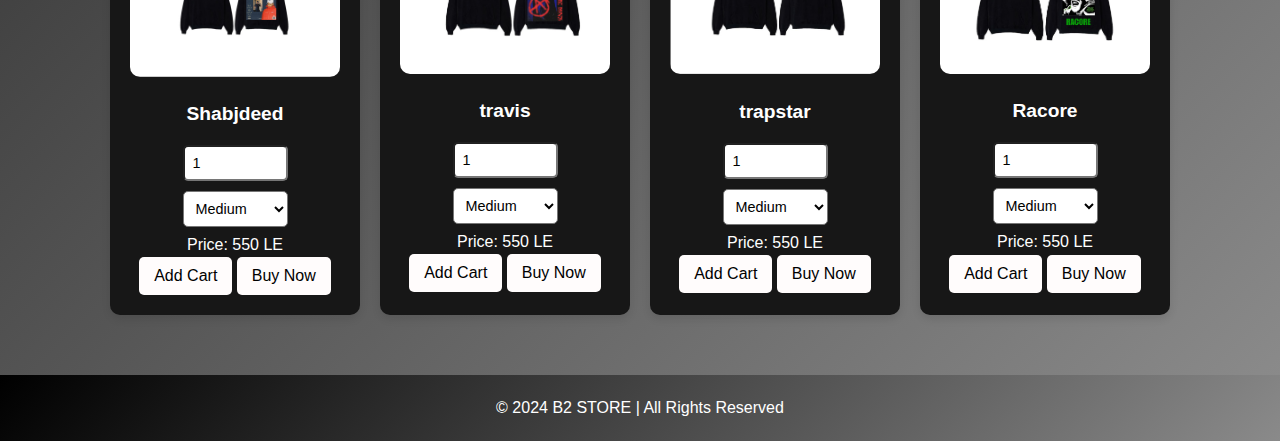
==== commit 8dc80c69: "." ====
--- a/B2/B2/index.html
+++ b/B2/B2/index.html
@@ -6,6 +6,8 @@
     <title>B2 Clothing</title>
     <link rel="stylesheet" href="styles.css">
     <link rel="icon" href="IMG/B2.jpg">
+    <link href='https://unpkg.com/boxicons@2.1.4/css/boxicons.min.css' rel='stylesheet'>
+
       <!-- Add the Admin Link -->
 </head>
 <body>
@@ -14,7 +16,7 @@
         
         <nav>
             <ul class="nav-links">
-                <li><a href="cart.html"><img src="IMG/shopping-cart.png" alt="" width="40px" height="40px" ><span>0</span></a></li>
+                <li><a href="cart.html"><i class='bx bx-cart'><span data-price="1">1</span></i></a></li>
                 <li><a href="#products">Products</a></li>
                 <li><a href="https://www.instagram.com/b2__.store/">Instagram</a></li>
                 <li><a href="Cooming Soon">Cooming Soon</a></li>
@@ -301,6 +303,6 @@
             .catch(error => console.error('خطأ:', error));
         }
     </script>
-     <?php include 'data.php'; ?>
+     
 </body>
 </html>
--- a/B2/B2/styles.css
+++ b/B2/B2/styles.css
@@ -26,7 +26,7 @@
 
 /* رأس الصفحة */
 header {
-    background: linear-gradient(135deg, #000000, #4a0000); /* تدرج لوني من الأسود إلى الأحمر الداكن */
+    background: linear-gradient(135deg, #000000, #8a8a8a); /* تدرج لوني من الأسود إلى الأحمر الداكن */
     color: rgb(255, 255, 255); /* تعيين لون النص ليكون أبيض */
     padding: 10px 20px; /* إضافة مسافة داخلية للرأس */
     display: flex; /* استخدام Flexbox لتوزيع المحتويات */
@@ -62,17 +62,17 @@
 }
 
 header .nav-links a:hover {
-    color: #620000; /* تغيير لون الرابط عند التمرير عليه */
+    color: #585858; /* تغيير لون الرابط عند التمرير عليه */
     transform: scale(1.05); /* تكبير الرابط قليلًا عند التفاعل */
 }
 
 header .nav-links a.active {
-    color: #4a0000; /* تغيير اللون عند التحديد */
+    color: #515151; /* تغيير اللون عند التحديد */
 }
 
 /* قسم عن الشركة */
 .about-section {
-    background: linear-gradient(135deg, #000000, #4a0000); /* تدرج لوني مماثل للرأس */
+    background: linear-gradient(135deg, #000000, #8a8a8a); /* تدرج لوني مماثل للرأس */
     padding: 60px 20px; /* إضافة مسافة داخلية */
     text-align: center; /* محاذاة النص في المنتصف */
 }
@@ -90,7 +90,7 @@
 /* قسم المنتجات */
 .products-section {
     padding: 60px 20px; /* إضافة مسافة داخلية */
-    background: linear-gradient(135deg, #000000, #4a0000); /* تدرج لوني مماثل لبقية الأقسام */
+    background: linear-gradient(135deg, #000000, #8a8a8a); /* تدرج لوني مماثل لبقية الأقسام */
 }
 
 .products-section .product-grid {
@@ -101,7 +101,7 @@
 }
 
 .product {
-    background: rgb(0, 0, 0); /* تعيين الخلفية إلى اللون الأسود */
+    background: rgb(23, 23, 23); /* تعيين الخلفية إلى اللون الأسود */
     border-radius: 10px; /* إضافة حواف دائرية للمنتجات */
     box-shadow: 0 4px 8px rgba(0, 0, 0, 0.1); /* إضافة ظل خفيف للمنتجات */
     padding: 20px; /* إضافة مسافة داخلية */
@@ -127,7 +127,7 @@
 }
 
 .product .btn {
-    background: #650000; /* تعيين لون خلفية الزر إلى الأحمر الداكن */
+    background: #fffcfc; /* تعيين لون خلفية الزر إلى الأحمر الداكن */
     color: rgb(0, 0, 0); /* تعيين لون النص في الزر إلى الأسود */
     padding: 10px 15px; /* إضافة مسافة داخلية للزر */
     font-size: 1em; /* تعيين حجم الخط للزر */
@@ -137,14 +137,14 @@
 }
 
 .product .btn:hover {
-    background: #660000; /* تغيير اللون عند التمرير على الزر */
+    background: #afafaf; /* تغيير اللون عند التمرير على الزر */
 }
 
 /* الفوتر */
 .main-footer {
     text-align: center; /* محاذاة النص في المنتصف */
     padding: 20px 0; /* إضافة مسافة داخلية */
-    background: linear-gradient(135deg, #000000, #4a0000); /* تدرج لوني مشابه لبقية الأقسام */
+    background: linear-gradient(135deg, #000000, #8a8a8a); /* تدرج لوني مشابه لبقية الأقسام */
     color: white; /* تعيين لون النص إلى الأبيض */
     font-size: 1em; /* تعيين حجم الخط */
     position: relative; /* تحديد الوضع النسبي للعنصر */
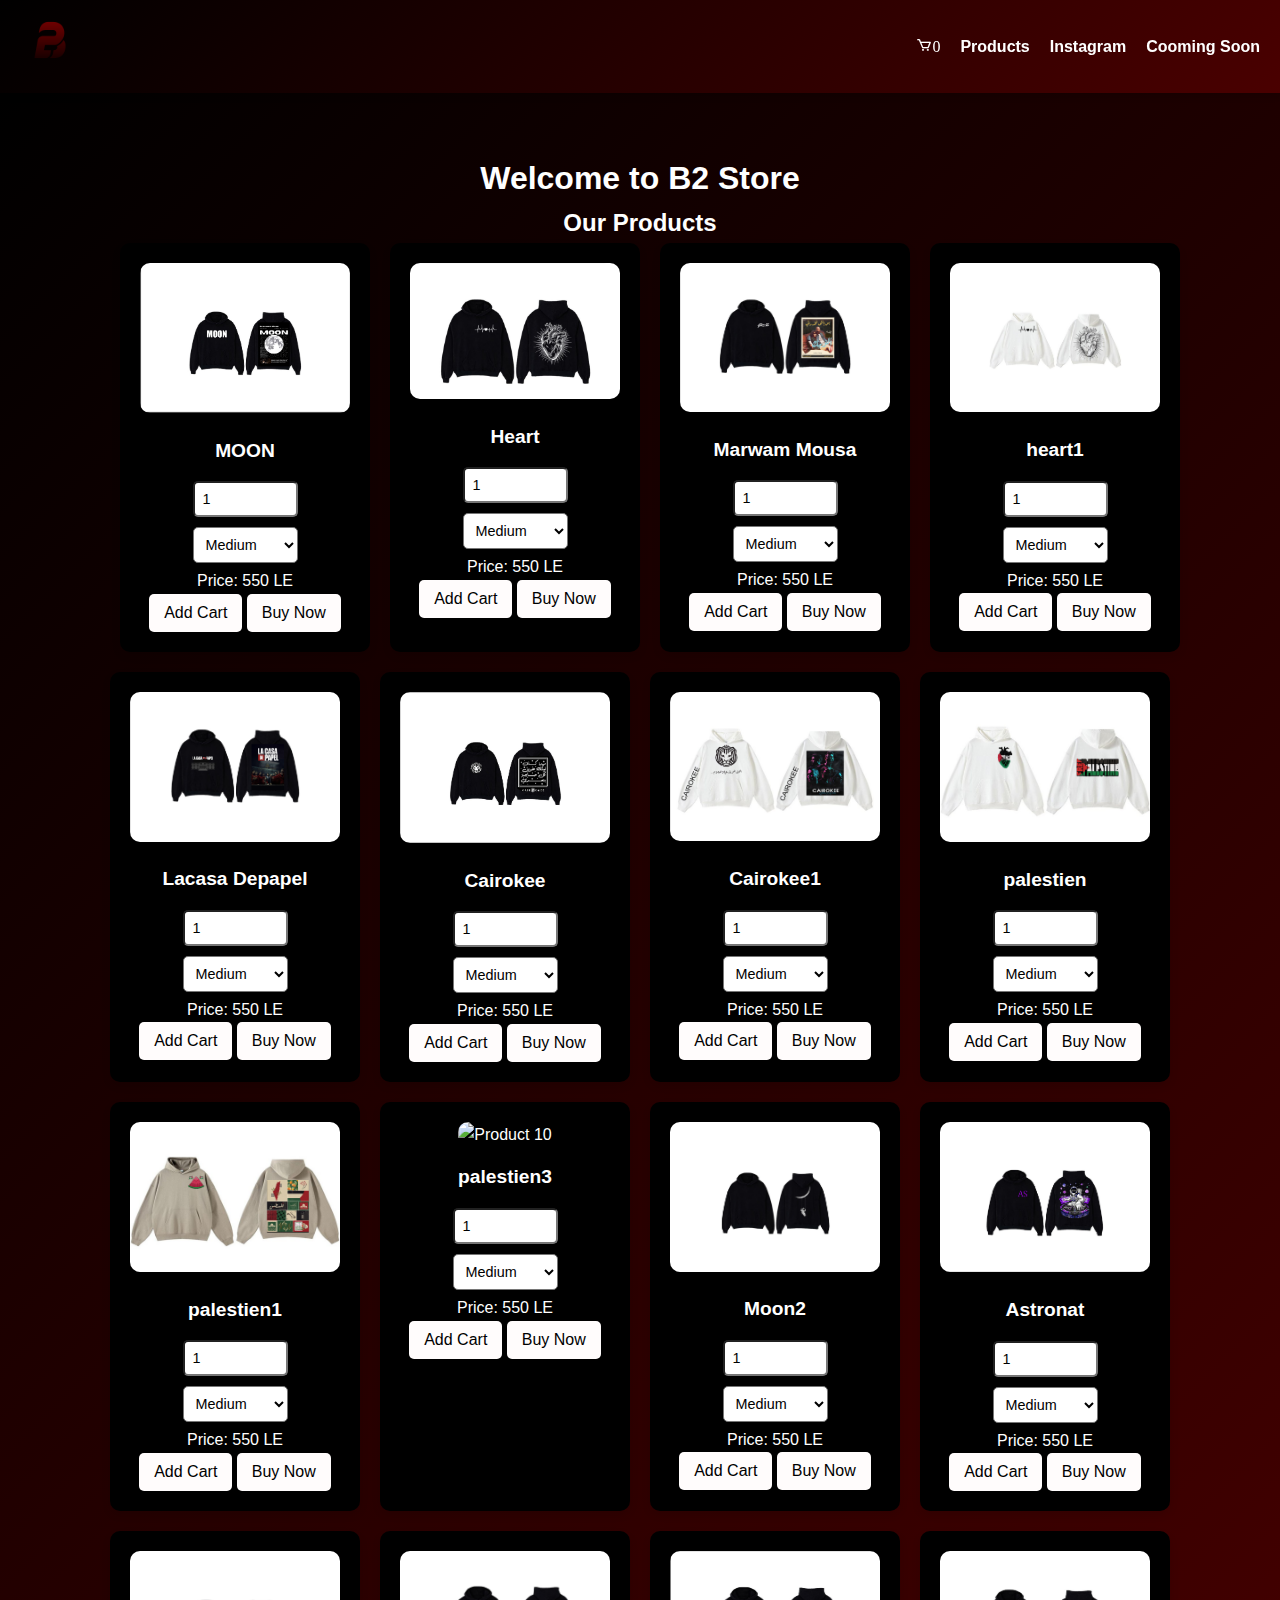
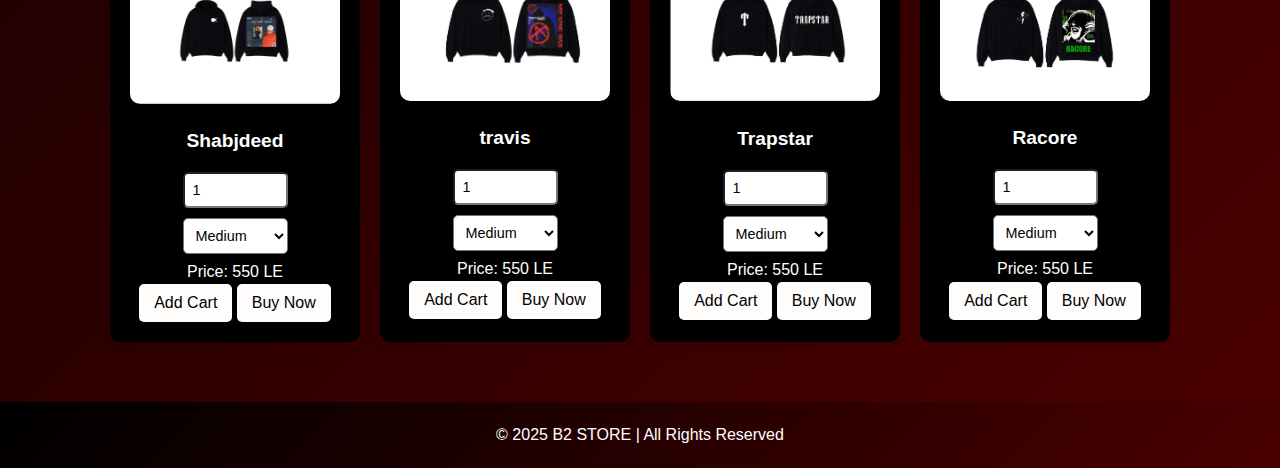
==== commit 6190e98c: "." ====
--- a/B2/B2/index.html
+++ b/B2/B2/index.html
@@ -5,23 +5,28 @@
     <meta name="viewport" content="width=device-width, initial-scale=1.0">
     <title>B2 Clothing</title>
     <link rel="stylesheet" href="styles.css">
-    <link rel="icon" href="IMG/B2.jpg">
+    <link rel="icon" href="IMG/LogoGassem.png">
     <link href='https://unpkg.com/boxicons@2.1.4/css/boxicons.min.css' rel='stylesheet'>
 
       <!-- Add the Admin Link -->
 </head>
 <body>
     <header class="main-header">
-        <div class="logo">B2 STORE</div>
-        
+        <div class="logo"><img src="IMG/LogoGassem.png" alt="" width="60px" height="60px"></div>
+        <div class="cart-contaner">
+            
+        </div>
         <nav>
             <ul class="nav-links">
-                <li><a href="cart.html"><i class='bx bx-cart'><span data-price="1">1</span></i></a></li>
+                <li><a href="cart.html"><i class='bx bx-cart'><span>0</span></i></a></li>
                 <li><a href="#products">Products</a></li>
                 <li><a href="https://www.instagram.com/b2__.store/">Instagram</a></li>
-                <li><a href="Cooming Soon">Cooming Soon</a></li>
+                <li><a href="">Cooming Soon</a></li>
                 
             </ul>
+           
+               
+            
         </nav>
     </header>
 
@@ -43,7 +48,7 @@
                     <option value="X2Large">X2Large</option>
                 </select>
                 <p class="price-display">Price: 550 LE</p>
-                <a href="cart.html"><button class="btn">Add Cart</button></a>
+                <button class="btn">Add Cart</button>
                 <a href="payment.html"><button class="btn" >Buy Now</button></a>
             </div>
 
@@ -58,7 +63,7 @@
                     <option value="X2Large">X2Large</option>
                 </select>
                 <p class="price-display">Price: 550 LE</p>
-                <a href="cart.html"><button class="btn">Add Cart</button></a>
+                <button class="btn">Add Cart</button>
                 <a href="payment.html"><button class="btn">Buy Now</button></a>
             </div>
             <div class="product" data-product-id="2" data-price="550">
@@ -86,7 +91,7 @@
                     <option value="X2Large">X2Large</option>
                 </select>
                 <p class="price-display">Price: 550 LE</p>
-                <a href="cart.html"><button class="btn">Add Cart</button></a>
+                <button class="btn">Add Cart</button>
                 <a href="payment.html"><button class="btn">Buy Now</button></a>
             </div>
             <div class="product" data-product-id="2" data-price="550">
@@ -231,7 +236,7 @@
             </div>
             <div class="product" data-product-id="2" data-price="550">
                 <img src="IMG/trapstar.png" alt="Product 2">
-                <h3>trapstar</h3>
+                <h3>Trapstar</h3>
                 <input type="number" class="quantity" min="1" value="1">
                 <select name="size" class="size-selector">
                     <option value="Medium">Medium</option>
@@ -265,7 +270,7 @@
     </section>
 
     <footer class="main-footer">
-        <p>&copy; 2024 B2 STORE | All Rights Reserved</p>
+        <p>&copy; 2025 B2 STORE | All Rights Reserved</p>
     </footer>
 
     <script>
--- a/B2/B2/styles.css
+++ b/B2/B2/styles.css
@@ -26,7 +26,7 @@
 
 /* رأس الصفحة */
 header {
-    background: linear-gradient(135deg, #000000, #8a8a8a); /* تدرج لوني من الأسود إلى الأحمر الداكن */
+    background: linear-gradient(135deg, #000000, #4a0000); /* تدرج لوني من الأسود إلى الأحمر الداكن */
     color: rgb(255, 255, 255); /* تعيين لون النص ليكون أبيض */
     padding: 10px 20px; /* إضافة مسافة داخلية للرأس */
     display: flex; /* استخدام Flexbox لتوزيع المحتويات */
@@ -62,17 +62,17 @@
 }
 
 header .nav-links a:hover {
-    color: #585858; /* تغيير لون الرابط عند التمرير عليه */
+    color: #c30000; /* تغيير لون الرابط عند التمرير عليه */
     transform: scale(1.05); /* تكبير الرابط قليلًا عند التفاعل */
 }
 
 header .nav-links a.active {
-    color: #515151; /* تغيير اللون عند التحديد */
+    color: #750000; /* تغيير اللون عند التحديد */
 }
 
 /* قسم عن الشركة */
 .about-section {
-    background: linear-gradient(135deg, #000000, #8a8a8a); /* تدرج لوني مماثل للرأس */
+    background: linear-gradient(135deg, #000000, #4a0000); /* تدرج لوني مماثل للرأس */
     padding: 60px 20px; /* إضافة مسافة داخلية */
     text-align: center; /* محاذاة النص في المنتصف */
 }
@@ -90,7 +90,7 @@
 /* قسم المنتجات */
 .products-section {
     padding: 60px 20px; /* إضافة مسافة داخلية */
-    background: linear-gradient(135deg, #000000, #8a8a8a); /* تدرج لوني مماثل لبقية الأقسام */
+    background: linear-gradient(135deg, #000000, #4a0000); /* تدرج لوني مماثل لبقية الأقسام */
 }
 
 .products-section .product-grid {
@@ -101,7 +101,7 @@
 }
 
 .product {
-    background: rgb(23, 23, 23); /* تعيين الخلفية إلى اللون الأسود */
+    background: rgb(0, 0, 0); /* تعيين الخلفية إلى اللون الأسود */
     border-radius: 10px; /* إضافة حواف دائرية للمنتجات */
     box-shadow: 0 4px 8px rgba(0, 0, 0, 0.1); /* إضافة ظل خفيف للمنتجات */
     padding: 20px; /* إضافة مسافة داخلية */
@@ -137,14 +137,14 @@
 }
 
 .product .btn:hover {
-    background: #afafaf; /* تغيير اللون عند التمرير على الزر */
+    background: #ff1111; /* تغيير اللون عند التمرير على الزر */
 }
 
 /* الفوتر */
 .main-footer {
     text-align: center; /* محاذاة النص في المنتصف */
     padding: 20px 0; /* إضافة مسافة داخلية */
-    background: linear-gradient(135deg, #000000, #8a8a8a); /* تدرج لوني مشابه لبقية الأقسام */
+    background: linear-gradient(135deg, #000000, #4a0000); /* تدرج لوني مشابه لبقية الأقسام */
     color: white; /* تعيين لون النص إلى الأبيض */
     font-size: 1em; /* تعيين حجم الخط */
     position: relative; /* تحديد الوضع النسبي للعنصر */
